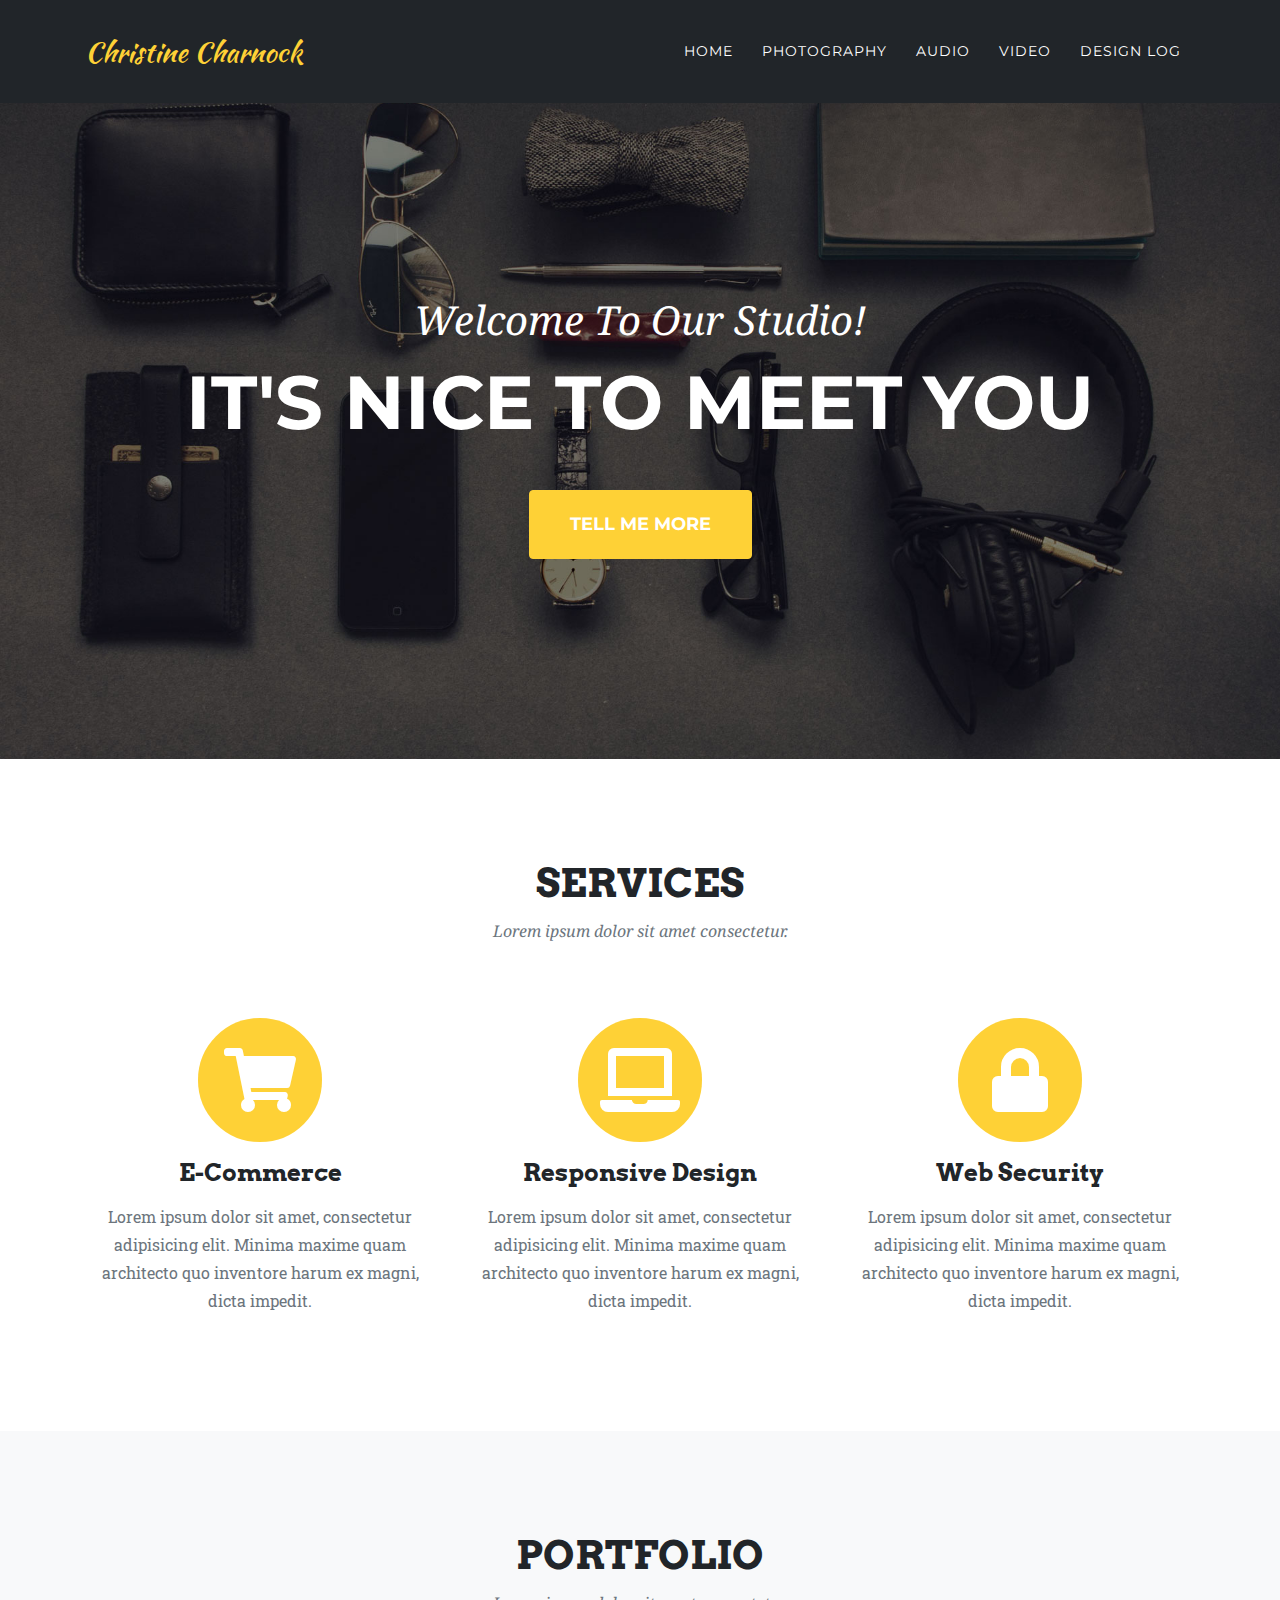
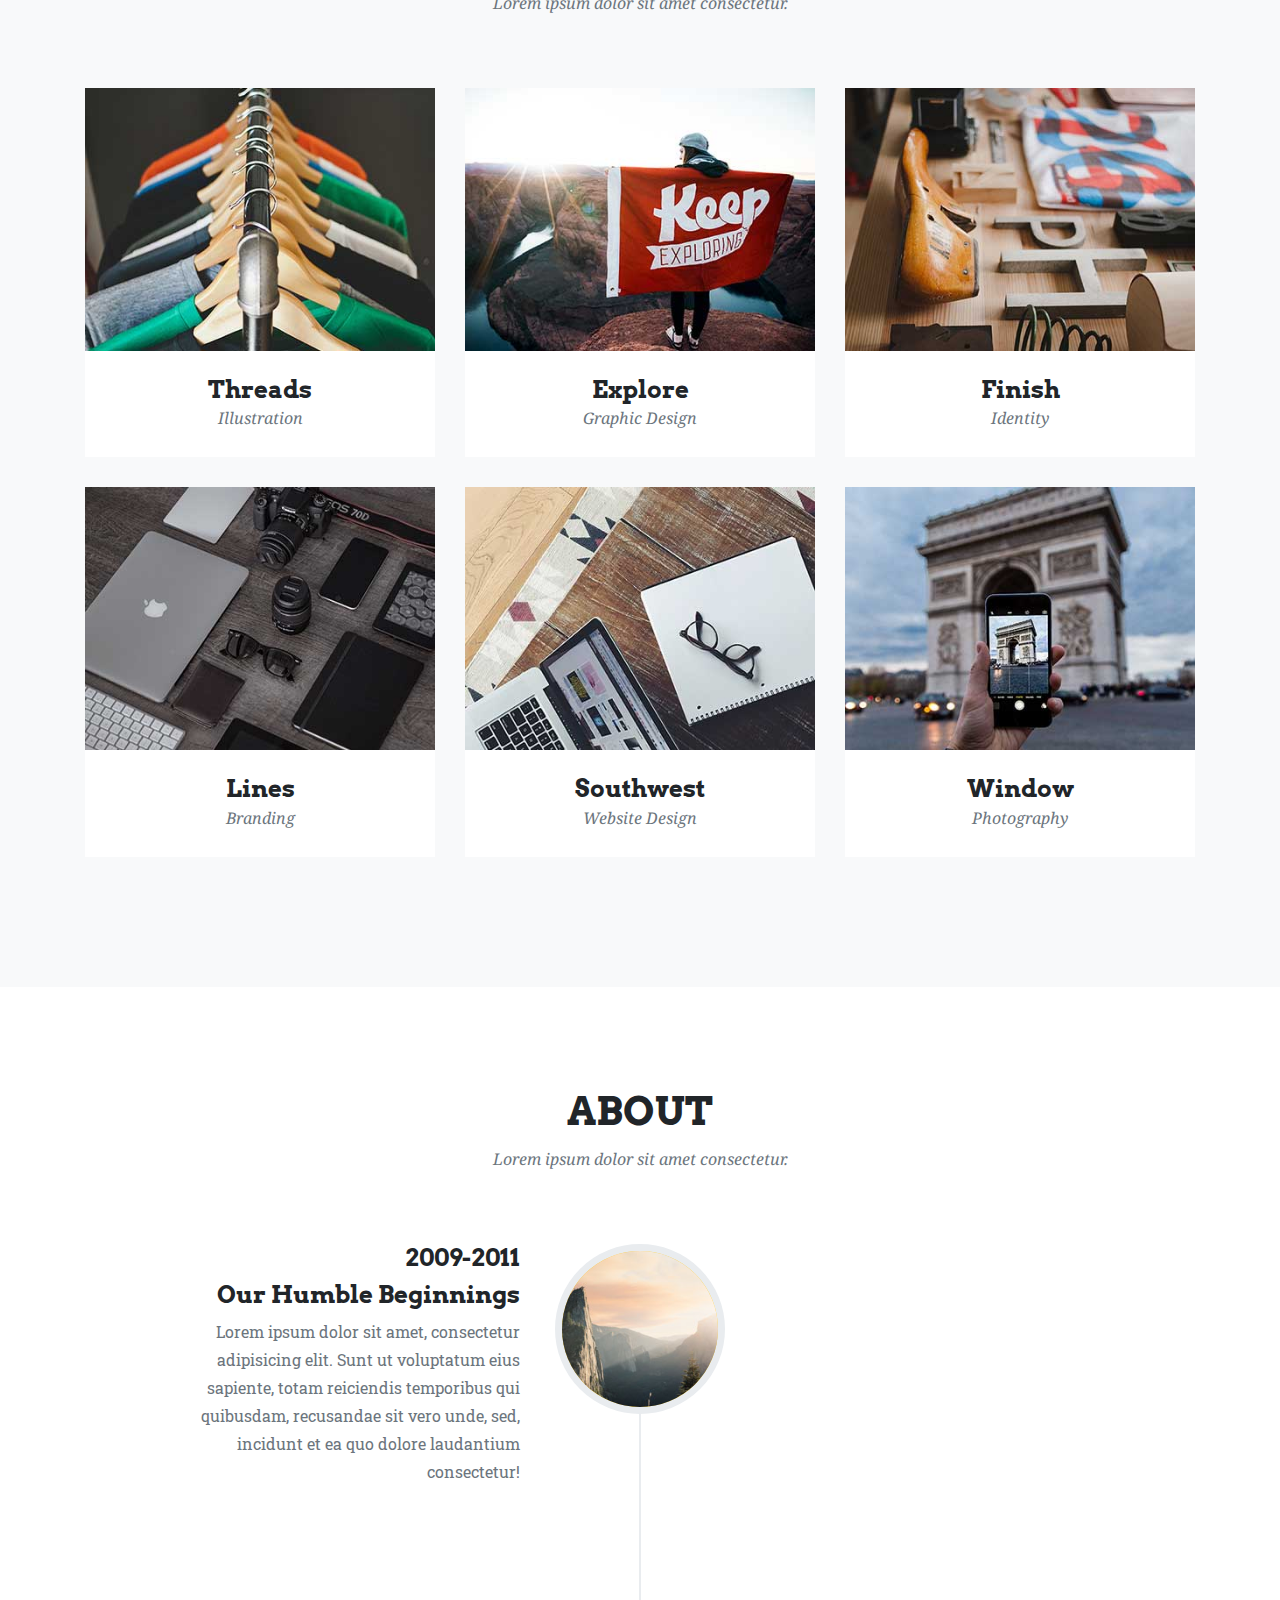
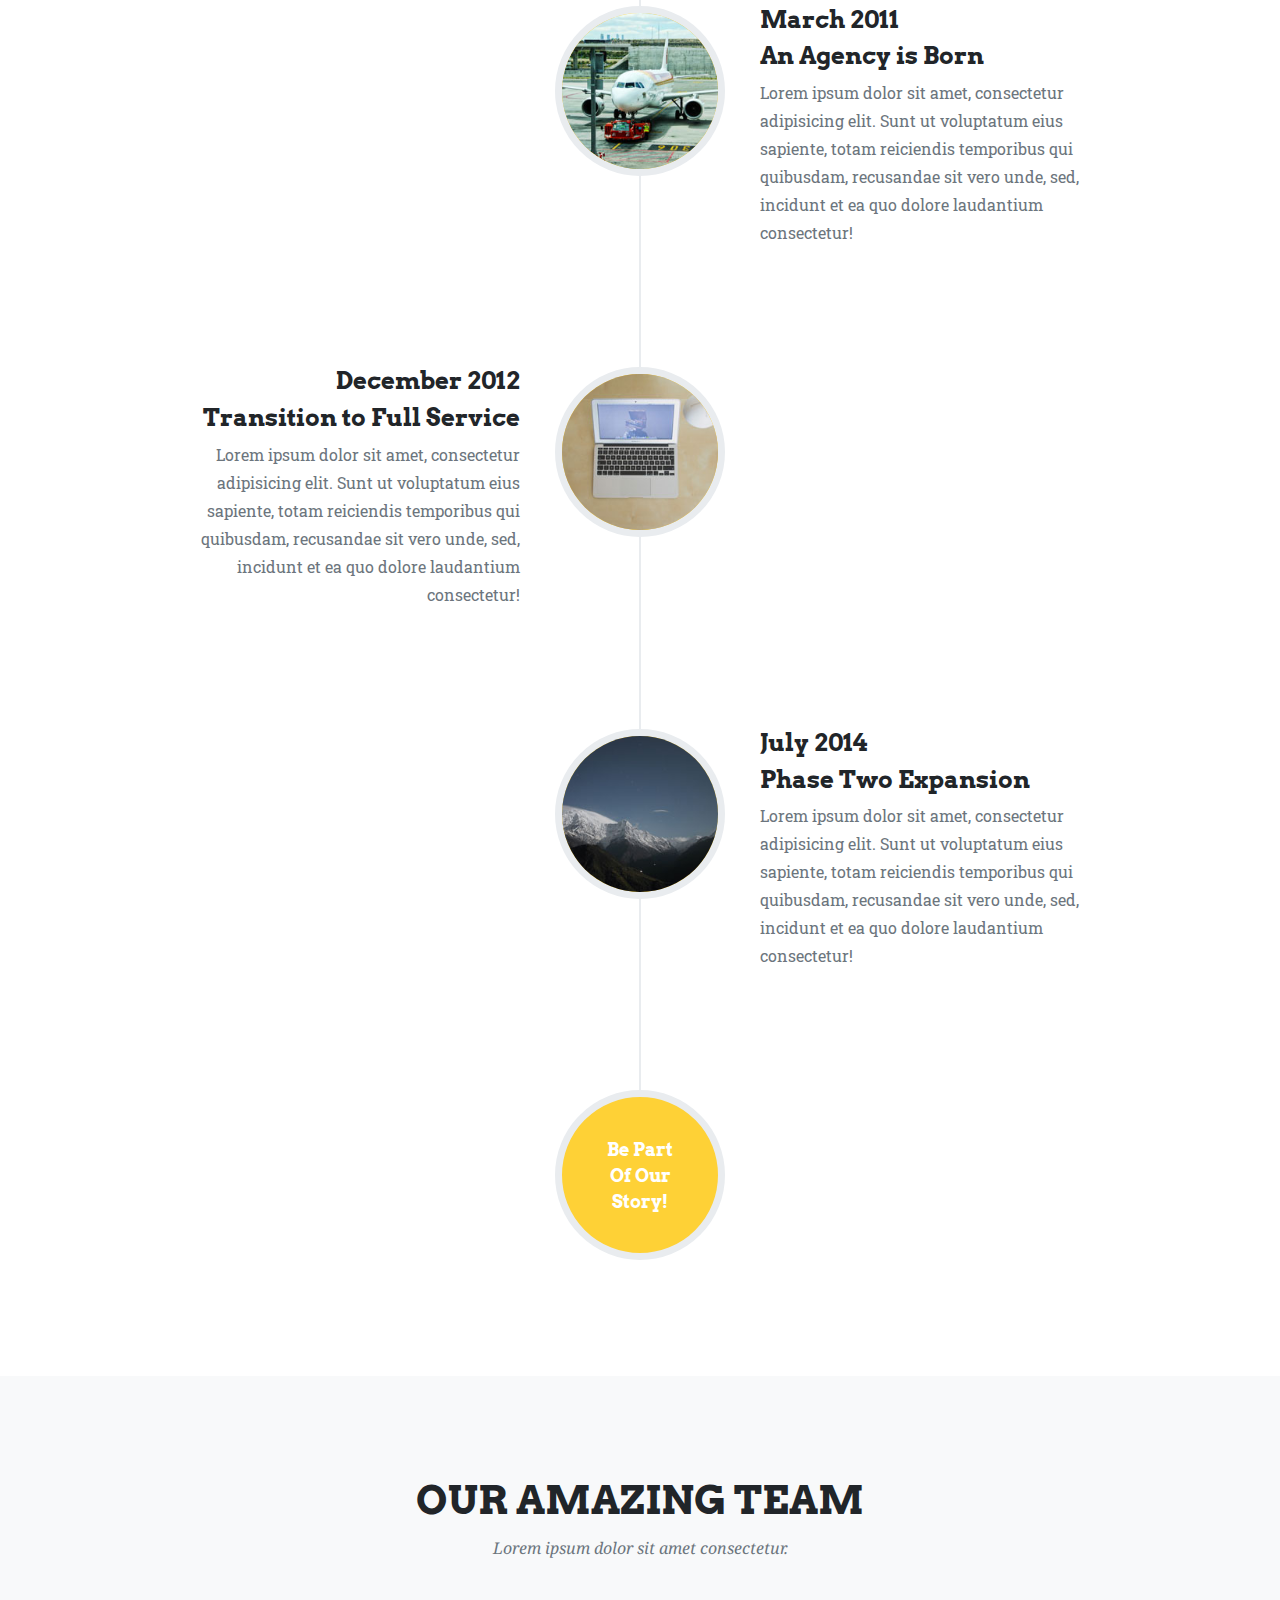
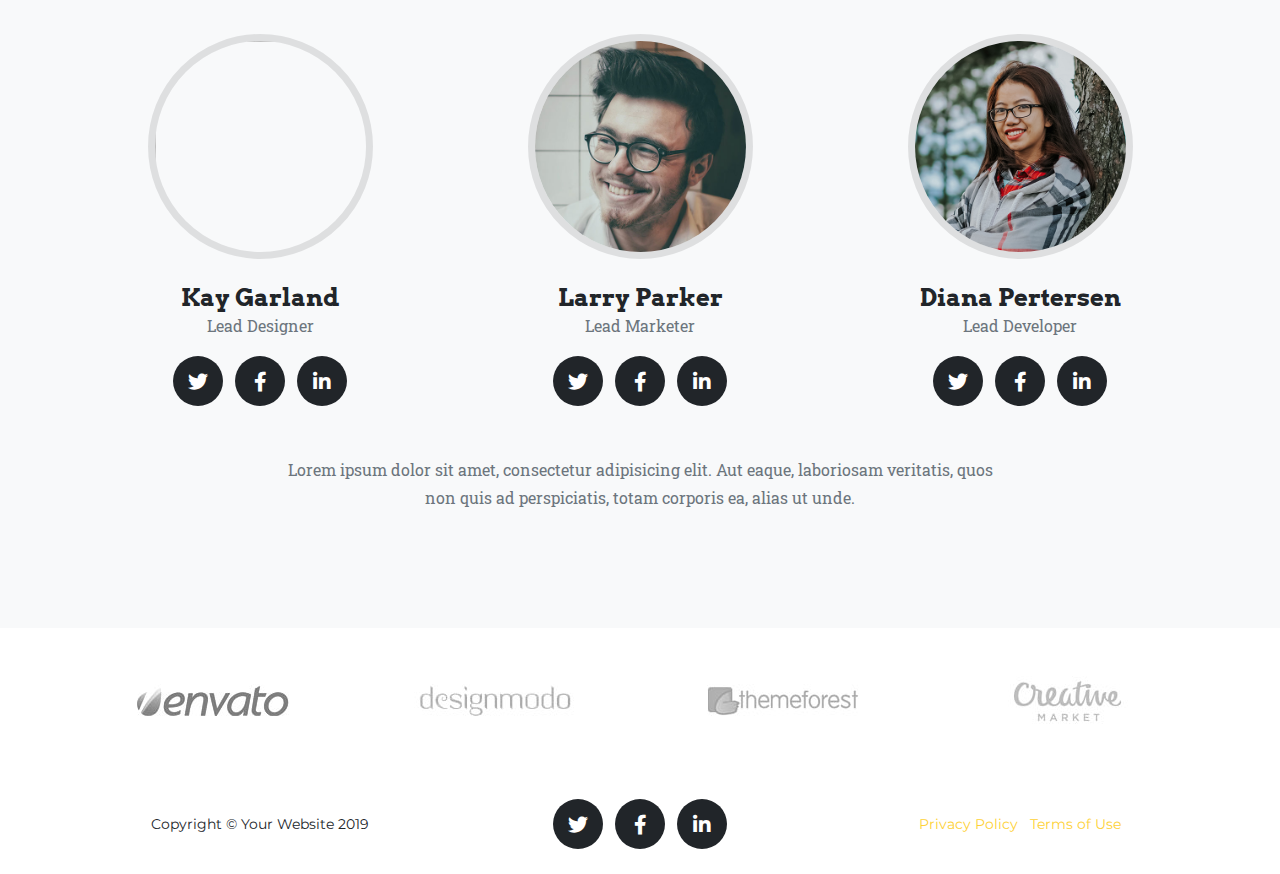
==== index.html @ 529548d7 "Initial commit" ====
<!DOCTYPE html>
<html lang="en">

<head>

  <meta charset="utf-8">
  <meta name="viewport" content="width=device-width, initial-scale=1, shrink-to-fit=no">
  <meta name="description" content="">
  <meta name="author" content="">

  <title>Agency - Start Bootstrap Theme</title>

  <!-- Bootstrap core CSS -->
  <link href="vendor/bootstrap/css/bootstrap.min.css" rel="stylesheet">

  <!-- Custom fonts for this template -->
  <link href="vendor/fontawesome-free/css/all.min.css" rel="stylesheet" type="text/css">

<link href="https://fonts.googleapis.com/css?family=Arvo|Lato&display=swap" rel="stylesheet">

  <link href="https://fonts.googleapis.com/css?family=Montserrat:400,700" rel="stylesheet" type="text/css">
  <link href='https://fonts.googleapis.com/css?family=Kaushan+Script' rel='stylesheet' type='text/css'>
  <link href='https://fonts.googleapis.com/css?family=Droid+Serif:400,700,400italic,700italic' rel='stylesheet' type='text/css'>
  <link href='https://fonts.googleapis.com/css?family=Roboto+Slab:400,100,300,700' rel='stylesheet' type='text/css'>



  <!-- Custom styles for this template -->
  <link href="css/agency.css" rel="stylesheet">

</head>

</head>

<body id="page-top">

  <!-- Navigation -->
  <nav class="navbar navbar-expand-lg navbar-dark fixed-top" id="mainNav">
    <div class="container">
      <a class="navbar-brand js-scroll-trigger" href="#page-top">Christine Charnock</a>
      <button class="navbar-toggler navbar-toggler-right" type="button" data-toggle="collapse" data-target="#navbarResponsive" aria-controls="navbarResponsive" aria-expanded="false" aria-label="Toggle navigation">
        Menu
        <i class="fas fa-bars"></i>
      </button>
      <div class="collapse navbar-collapse" id="navbarResponsive">
        <ul class="navbar-nav text-uppercase ml-auto">
          <li class="nav-item">
            <a class="nav-link" href="index.html">Home</a>
          </li>
          <li class="nav-item">
            <a class="nav-link" href="photography.html">Photography</a>
          </li>
          <li class="nav-item">
            <a class="nav-link" href="audio.html">Audio</a>
          </li>
          <li class="nav-item">
            <a class="nav-link" href="video.html">Video</a>
          </li>
          <li class="nav-item">
            <a class="nav-link" href="design-log.html">Design Log</a>
          </li>

        </ul>
      </div>
    </div>
  </nav>

  <!-- Header -->
  <header class="masthead">
    <div class="container">
      <div class="intro-text">
        <div class="intro-lead-in">Welcome To Our Studio!</div>
        <div class="intro-heading text-uppercase">It's Nice To Meet You</div>
        <a class="btn btn-primary btn-xl text-uppercase js-scroll-trigger" href="#services">Tell Me More</a>
      </div>
    </div>
  </header>

  <!-- Services -->
  <section class="page-section" id="services">
    <div class="container">
      <div class="row">
        <div class="col-lg-12 text-center">
          <h2 class="section-heading text-uppercase">Services</h2>
          <h3 class="section-subheading text-muted">Lorem ipsum dolor sit amet consectetur.</h3>
        </div>
      </div>
      <div class="row text-center">
        <div class="col-md-4">
          <span class="fa-stack fa-4x">
            <i class="fas fa-circle fa-stack-2x text-primary"></i>
            <i class="fas fa-shopping-cart fa-stack-1x fa-inverse"></i>
          </span>
          <h4 class="service-heading">E-Commerce</h4>
          <p class="text-muted">Lorem ipsum dolor sit amet, consectetur adipisicing elit. Minima maxime quam architecto quo inventore harum ex magni, dicta impedit.</p>
        </div>
        <div class="col-md-4">
          <span class="fa-stack fa-4x">
            <i class="fas fa-circle fa-stack-2x text-primary"></i>
            <i class="fas fa-laptop fa-stack-1x fa-inverse"></i>
          </span>
          <h4 class="service-heading">Responsive Design</h4>
          <p class="text-muted">Lorem ipsum dolor sit amet, consectetur adipisicing elit. Minima maxime quam architecto quo inventore harum ex magni, dicta impedit.</p>
        </div>
        <div class="col-md-4">
          <span class="fa-stack fa-4x">
            <i class="fas fa-circle fa-stack-2x text-primary"></i>
            <i class="fas fa-lock fa-stack-1x fa-inverse"></i>
          </span>
          <h4 class="service-heading">Web Security</h4>
          <p class="text-muted">Lorem ipsum dolor sit amet, consectetur adipisicing elit. Minima maxime quam architecto quo inventore harum ex magni, dicta impedit.</p>
        </div>
      </div>
    </div>
  </section>

  <!-- Portfolio Grid -->
  <section class="bg-light page-section" id="portfolio">
    <div class="container">
      <div class="row">
        <div class="col-lg-12 text-center">
          <h2 class="section-heading text-uppercase">Portfolio</h2>
          <h3 class="section-subheading text-muted">Lorem ipsum dolor sit amet consectetur.</h3>
        </div>
      </div>
      <div class="row">
        <div class="col-md-4 col-sm-6 portfolio-item">
          <a class="portfolio-link" data-toggle="modal" href="#portfolioModal1">
            <div class="portfolio-hover">
              <div class="portfolio-hover-content">
                <i class="fas fa-plus fa-3x"></i>
              </div>
            </div>
            <img class="img-fluid" src="img/portfolio/01-thumbnail.jpg" alt="">
          </a>
          <div class="portfolio-caption">
            <h4>Threads</h4>
            <p class="text-muted">Illustration</p>
          </div>
        </div>
        <div class="col-md-4 col-sm-6 portfolio-item">
          <a class="portfolio-link" data-toggle="modal" href="#portfolioModal2">
            <div class="portfolio-hover">
              <div class="portfolio-hover-content">
                <i class="fas fa-plus fa-3x"></i>
              </div>
            </div>
            <img class="img-fluid" src="img/portfolio/02-thumbnail.jpg" alt="">
          </a>
          <div class="portfolio-caption">
            <h4>Explore</h4>
            <p class="text-muted">Graphic Design</p>
          </div>
        </div>
        <div class="col-md-4 col-sm-6 portfolio-item">
          <a class="portfolio-link" data-toggle="modal" href="#portfolioModal3">
            <div class="portfolio-hover">
              <div class="portfolio-hover-content">
                <i class="fas fa-plus fa-3x"></i>
              </div>
            </div>
            <img class="img-fluid" src="img/portfolio/03-thumbnail.jpg" alt="">
          </a>
          <div class="portfolio-caption">
            <h4>Finish</h4>
            <p class="text-muted">Identity</p>
          </div>
        </div>
        <div class="col-md-4 col-sm-6 portfolio-item">
          <a class="portfolio-link" data-toggle="modal" href="#portfolioModal4">
            <div class="portfolio-hover">
              <div class="portfolio-hover-content">
                <i class="fas fa-plus fa-3x"></i>
              </div>
            </div>
            <img class="img-fluid" src="img/portfolio/04-thumbnail.jpg" alt="">
          </a>
          <div class="portfolio-caption">
            <h4>Lines</h4>
            <p class="text-muted">Branding</p>
          </div>
        </div>
        <div class="col-md-4 col-sm-6 portfolio-item">
          <a class="portfolio-link" data-toggle="modal" href="#portfolioModal5">
            <div class="portfolio-hover">
              <div class="portfolio-hover-content">
                <i class="fas fa-plus fa-3x"></i>
              </div>
            </div>
            <img class="img-fluid" src="img/portfolio/05-thumbnail.jpg" alt="">
          </a>
          <div class="portfolio-caption">
            <h4>Southwest</h4>
            <p class="text-muted">Website Design</p>
          </div>
        </div>
        <div class="col-md-4 col-sm-6 portfolio-item">
          <a class="portfolio-link" data-toggle="modal" href="#portfolioModal6">
            <div class="portfolio-hover">
              <div class="portfolio-hover-content">
                <i class="fas fa-plus fa-3x"></i>
              </div>
            </div>
            <img class="img-fluid" src="img/portfolio/06-thumbnail.jpg" alt="">
          </a>
          <div class="portfolio-caption">
            <h4>Window</h4>
            <p class="text-muted">Photography</p>
          </div>
        </div>
      </div>
    </div>
  </section>

  <!-- About -->
  <section class="page-section" id="about">
    <div class="container">
      <div class="row">
        <div class="col-lg-12 text-center">
          <h2 class="section-heading text-uppercase">About</h2>
          <h3 class="section-subheading text-muted">Lorem ipsum dolor sit amet consectetur.</h3>
        </div>
      </div>
      <div class="row">
        <div class="col-lg-12">
          <ul class="timeline">
            <li>
              <div class="timeline-image">
                <img class="rounded-circle img-fluid" src="img/about/1.jpg" alt="">
              </div>
              <div class="timeline-panel">
                <div class="timeline-heading">
                  <h4>2009-2011</h4>
                  <h4 class="subheading">Our Humble Beginnings</h4>
                </div>
                <div class="timeline-body">
                  <p class="text-muted">Lorem ipsum dolor sit amet, consectetur adipisicing elit. Sunt ut voluptatum eius sapiente, totam reiciendis temporibus qui quibusdam, recusandae sit vero unde, sed, incidunt et ea quo dolore laudantium consectetur!</p>
                </div>
              </div>
            </li>
            <li class="timeline-inverted">
              <div class="timeline-image">
                <img class="rounded-circle img-fluid" src="img/about/2.jpg" alt="">
              </div>
              <div class="timeline-panel">
                <div class="timeline-heading">
                  <h4>March 2011</h4>
                  <h4 class="subheading">An Agency is Born</h4>
                </div>
                <div class="timeline-body">
                  <p class="text-muted">Lorem ipsum dolor sit amet, consectetur adipisicing elit. Sunt ut voluptatum eius sapiente, totam reiciendis temporibus qui quibusdam, recusandae sit vero unde, sed, incidunt et ea quo dolore laudantium consectetur!</p>
                </div>
              </div>
            </li>
            <li>
              <div class="timeline-image">
                <img class="rounded-circle img-fluid" src="img/about/3.jpg" alt="">
              </div>
              <div class="timeline-panel">
                <div class="timeline-heading">
                  <h4>December 2012</h4>
                  <h4 class="subheading">Transition to Full Service</h4>
                </div>
                <div class="timeline-body">
                  <p class="text-muted">Lorem ipsum dolor sit amet, consectetur adipisicing elit. Sunt ut voluptatum eius sapiente, totam reiciendis temporibus qui quibusdam, recusandae sit vero unde, sed, incidunt et ea quo dolore laudantium consectetur!</p>
                </div>
              </div>
            </li>
            <li class="timeline-inverted">
              <div class="timeline-image">
                <img class="rounded-circle img-fluid" src="img/about/4.jpg" alt="">
              </div>
              <div class="timeline-panel">
                <div class="timeline-heading">
                  <h4>July 2014</h4>
                  <h4 class="subheading">Phase Two Expansion</h4>
                </div>
                <div class="timeline-body">
                  <p class="text-muted">Lorem ipsum dolor sit amet, consectetur adipisicing elit. Sunt ut voluptatum eius sapiente, totam reiciendis temporibus qui quibusdam, recusandae sit vero unde, sed, incidunt et ea quo dolore laudantium consectetur!</p>
                </div>
              </div>
            </li>
            <li class="timeline-inverted">
              <div class="timeline-image">
                <h4>Be Part
                  <br>Of Our
                  <br>Story!</h4>
              </div>
            </li>
          </ul>
        </div>
      </div>
    </div>
  </section>

  <!-- Team -->
  <section class="bg-light page-section" id="team">
    <div class="container">
      <div class="row">
        <div class="col-lg-12 text-center">
          <h2 class="section-heading text-uppercase">Our Amazing Team</h2>
          <h3 class="section-subheading text-muted">Lorem ipsum dolor sit amet consectetur.</h3>
        </div>
      </div>
      <div class="row">
        <div class="col-sm-4">
          <div class="team-member">
            <img class="mx-auto rounded-circle" src="https://source.unsplash.com/xHSfeFZ7ZC8/500x500" alt="">
            <h4>Kay Garland</h4>
            <p class="text-muted">Lead Designer</p>
            <ul class="list-inline social-buttons">
              <li class="list-inline-item">
                <a href="#">
                  <i class="fab fa-twitter"></i>
                </a>
              </li>
              <li class="list-inline-item">
                <a href="#">
                  <i class="fab fa-facebook-f"></i>
                </a>
              </li>
              <li class="list-inline-item">
                <a href="#">
                  <i class="fab fa-linkedin-in"></i>
                </a>
              </li>
            </ul>
          </div>
        </div>
        <div class="col-sm-4">
          <div class="team-member">
            <img class="mx-auto rounded-circle" src="img/team/2.jpg" alt="">
            <h4>Larry Parker</h4>
            <p class="text-muted">Lead Marketer</p>
            <ul class="list-inline social-buttons">
              <li class="list-inline-item">
                <a href="#">
                  <i class="fab fa-twitter"></i>
                </a>
              </li>
              <li class="list-inline-item">
                <a href="#">
                  <i class="fab fa-facebook-f"></i>
                </a>
              </li>
              <li class="list-inline-item">
                <a href="#">
                  <i class="fab fa-linkedin-in"></i>
                </a>
              </li>
            </ul>
          </div>
        </div>
        <div class="col-sm-4">
          <div class="team-member">
            <img class="mx-auto rounded-circle" src="img/team/3.jpg" alt="">
            <h4>Diana Pertersen</h4>
            <p class="text-muted">Lead Developer</p>
            <ul class="list-inline social-buttons">
              <li class="list-inline-item">
                <a href="#">
                  <i class="fab fa-twitter"></i>
                </a>
              </li>
              <li class="list-inline-item">
                <a href="#">
                  <i class="fab fa-facebook-f"></i>
                </a>
              </li>
              <li class="list-inline-item">
                <a href="#">
                  <i class="fab fa-linkedin-in"></i>
                </a>
              </li>
            </ul>
          </div>
        </div>
      </div>
      <div class="row">
        <div class="col-lg-8 mx-auto text-center">
          <p class="large text-muted">Lorem ipsum dolor sit amet, consectetur adipisicing elit. Aut eaque, laboriosam veritatis, quos non quis ad perspiciatis, totam corporis ea, alias ut unde.</p>
        </div>
      </div>
    </div>
  </section>

  <!-- Clients -->
  <section class="py-5">
    <div class="container">
      <div class="row">
        <div class="col-md-3 col-sm-6">
          <a href="#">
            <img class="img-fluid d-block mx-auto" src="img/logos/envato.jpg" alt="">
          </a>
        </div>
        <div class="col-md-3 col-sm-6">
          <a href="#">
            <img class="img-fluid d-block mx-auto" src="img/logos/designmodo.jpg" alt="">
          </a>
        </div>
        <div class="col-md-3 col-sm-6">
          <a href="#">
            <img class="img-fluid d-block mx-auto" src="img/logos/themeforest.jpg" alt="">
          </a>
        </div>
        <div class="col-md-3 col-sm-6">
          <a href="#">
            <img class="img-fluid d-block mx-auto" src="img/logos/creative-market.jpg" alt="">
          </a>
        </div>
      </div>
    </div>
  </section>


  <!-- Footer -->
  <footer class="footer">
    <div class="container">
      <div class="row align-items-center">
        <div class="col-md-4">
          <span class="copyright">Copyright &copy; Your Website 2019</span>
        </div>
        <div class="col-md-4">
          <ul class="list-inline social-buttons">
            <li class="list-inline-item">
              <a href="#">
                <i class="fab fa-twitter"></i>
              </a>
            </li>
            <li class="list-inline-item">
              <a href="#">
                <i class="fab fa-facebook-f"></i>
              </a>
            </li>
            <li class="list-inline-item">
              <a href="#">
                <i class="fab fa-linkedin-in"></i>
              </a>
            </li>
          </ul>
        </div>
        <div class="col-md-4">
          <ul class="list-inline quicklinks">
            <li class="list-inline-item">
              <a href="#">Privacy Policy</a>
            </li>
            <li class="list-inline-item">
              <a href="#">Terms of Use</a>
            </li>
          </ul>
        </div>
      </div>
    </div>
  </footer>

  <!-- Portfolio Modals -->

  <!-- Modal 1 -->
  <div class="portfolio-modal modal fade" id="portfolioModal1" tabindex="-1" role="dialog" aria-hidden="true">
    <div class="modal-dialog">
      <div class="modal-content">
        <div class="close-modal" data-dismiss="modal">
          <div class="lr">
            <div class="rl"></div>
          </div>
        </div>
        <div class="container">
          <div class="row">
            <div class="col-lg-8 mx-auto">
              <div class="modal-body">
                <!-- Project Details Go Here -->
                <h2 class="text-uppercase">Project Name</h2>
                <p class="item-intro text-muted">Lorem ipsum dolor sit amet consectetur.</p>
                <img class="img-fluid d-block mx-auto" src="img/portfolio/01-full.jpg" alt="">
                <p>Use this area to describe your project. Lorem ipsum dolor sit amet, consectetur adipisicing elit. Est blanditiis dolorem culpa incidunt minus dignissimos deserunt repellat aperiam quasi sunt officia expedita beatae cupiditate, maiores repudiandae, nostrum, reiciendis facere nemo!</p>
                <ul class="list-inline">
                  <li>Date: January 2017</li>
                  <li>Client: Threads</li>
                  <li>Category: Illustration</li>
                </ul>
                <button class="btn btn-primary" data-dismiss="modal" type="button">
                  <i class="fas fa-times"></i>
                  Close Project</button>
              </div>
            </div>
          </div>
        </div>
      </div>
    </div>
  </div>

  <!-- Modal 2 -->
  <div class="portfolio-modal modal fade" id="portfolioModal2" tabindex="-1" role="dialog" aria-hidden="true">
    <div class="modal-dialog">
      <div class="modal-content">
        <div class="close-modal" data-dismiss="modal">
          <div class="lr">
            <div class="rl"></div>
          </div>
        </div>
        <div class="container">
          <div class="row">
            <div class="col-lg-8 mx-auto">
              <div class="modal-body">
                <!-- Project Details Go Here -->
                <h2 class="text-uppercase">Project Name</h2>
                <p class="item-intro text-muted">Lorem ipsum dolor sit amet consectetur.</p>
                <img class="img-fluid d-block mx-auto" src="img/portfolio/02-full.jpg" alt="">
                <p>Use this area to describe your project. Lorem ipsum dolor sit amet, consectetur adipisicing elit. Est blanditiis dolorem culpa incidunt minus dignissimos deserunt repellat aperiam quasi sunt officia expedita beatae cupiditate, maiores repudiandae, nostrum, reiciendis facere nemo!</p>
                <ul class="list-inline">
                  <li>Date: January 2017</li>
                  <li>Client: Explore</li>
                  <li>Category: Graphic Design</li>
                </ul>
                <button class="btn btn-primary" data-dismiss="modal" type="button">
                  <i class="fas fa-times"></i>
                  Close Project</button>
              </div>
            </div>
          </div>
        </div>
      </div>
    </div>
  </div>

  <!-- Modal 3 -->
  <div class="portfolio-modal modal fade" id="portfolioModal3" tabindex="-1" role="dialog" aria-hidden="true">
    <div class="modal-dialog">
      <div class="modal-content">
        <div class="close-modal" data-dismiss="modal">
          <div class="lr">
            <div class="rl"></div>
          </div>
        </div>
        <div class="container">
          <div class="row">
            <div class="col-lg-8 mx-auto">
              <div class="modal-body">
                <!-- Project Details Go Here -->
                <h2 class="text-uppercase">Project Name</h2>
                <p class="item-intro text-muted">Lorem ipsum dolor sit amet consectetur.</p>
                <img class="img-fluid d-block mx-auto" src="img/portfolio/03-full.jpg" alt="">
                <p>Use this area to describe your project. Lorem ipsum dolor sit amet, consectetur adipisicing elit. Est blanditiis dolorem culpa incidunt minus dignissimos deserunt repellat aperiam quasi sunt officia expedita beatae cupiditate, maiores repudiandae, nostrum, reiciendis facere nemo!</p>
                <ul class="list-inline">
                  <li>Date: January 2017</li>
                  <li>Client: Finish</li>
                  <li>Category: Identity</li>
                </ul>
                <button class="btn btn-primary" data-dismiss="modal" type="button">
                  <i class="fas fa-times"></i>
                  Close Project</button>
              </div>
            </div>
          </div>
        </div>
      </div>
    </div>
  </div>

  <!-- Modal 4 -->
  <div class="portfolio-modal modal fade" id="portfolioModal4" tabindex="-1" role="dialog" aria-hidden="true">
    <div class="modal-dialog">
      <div class="modal-content">
        <div class="close-modal" data-dismiss="modal">
          <div class="lr">
            <div class="rl"></div>
          </div>
        </div>
        <div class="container">
          <div class="row">
            <div class="col-lg-8 mx-auto">
              <div class="modal-body">
                <!-- Project Details Go Here -->
                <h2 class="text-uppercase">Project Name</h2>
                <p class="item-intro text-muted">Lorem ipsum dolor sit amet consectetur.</p>
                <img class="img-fluid d-block mx-auto" src="img/portfolio/04-full.jpg" alt="">
                <p>Use this area to describe your project. Lorem ipsum dolor sit amet, consectetur adipisicing elit. Est blanditiis dolorem culpa incidunt minus dignissimos deserunt repellat aperiam quasi sunt officia expedita beatae cupiditate, maiores repudiandae, nostrum, reiciendis facere nemo!</p>
                <ul class="list-inline">
                  <li>Date: January 2017</li>
                  <li>Client: Lines</li>
                  <li>Category: Branding</li>
                </ul>
                <button class="btn btn-primary" data-dismiss="modal" type="button">
                  <i class="fas fa-times"></i>
                  Close Project</button>
              </div>
            </div>
          </div>
        </div>
      </div>
    </div>
  </div>

  <!-- Modal 5 -->
  <div class="portfolio-modal modal fade" id="portfolioModal5" tabindex="-1" role="dialog" aria-hidden="true">
    <div class="modal-dialog">
      <div class="modal-content">
        <div class="close-modal" data-dismiss="modal">
          <div class="lr">
            <div class="rl"></div>
          </div>
        </div>
        <div class="container">
          <div class="row">
            <div class="col-lg-8 mx-auto">
              <div class="modal-body">
                <!-- Project Details Go Here -->
                <h2 class="text-uppercase">Project Name</h2>
                <p class="item-intro text-muted">Lorem ipsum dolor sit amet consectetur.</p>
                <img class="img-fluid d-block mx-auto" src="img/portfolio/05-full.jpg" alt="">
                <p>Use this area to describe your project. Lorem ipsum dolor sit amet, consectetur adipisicing elit. Est blanditiis dolorem culpa incidunt minus dignissimos deserunt repellat aperiam quasi sunt officia expedita beatae cupiditate, maiores repudiandae, nostrum, reiciendis facere nemo!</p>
                <ul class="list-inline">
                  <li>Date: January 2017</li>
                  <li>Client: Southwest</li>
                  <li>Category: Website Design</li>
                </ul>
                <button class="btn btn-primary" data-dismiss="modal" type="button">
                  <i class="fas fa-times"></i>
                  Close Project</button>
              </div>
            </div>
          </div>
        </div>
      </div>
    </div>
  </div>

  <!-- Modal 6 -->
  <div class="portfolio-modal modal fade" id="portfolioModal6" tabindex="-1" role="dialog" aria-hidden="true">
    <div class="modal-dialog">
      <div class="modal-content">
        <div class="close-modal" data-dismiss="modal">
          <div class="lr">
            <div class="rl"></div>
          </div>
        </div>
        <div class="container">
          <div class="row">
            <div class="col-lg-8 mx-auto">
              <div class="modal-body">
                <!-- Project Details Go Here -->
                <h2 class="text-uppercase">Project Name</h2>
                <p class="item-intro text-muted">Lorem ipsum dolor sit amet consectetur.</p>
                <img class="img-fluid d-block mx-auto" src="img/portfolio/06-full.jpg" alt="">
                <p>Use this area to describe your project. Lorem ipsum dolor sit amet, consectetur adipisicing elit. Est blanditiis dolorem culpa incidunt minus dignissimos deserunt repellat aperiam quasi sunt officia expedita beatae cupiditate, maiores repudiandae, nostrum, reiciendis facere nemo!</p>
                <ul class="list-inline">
                  <li>Date: January 2017</li>
                  <li>Client: Window</li>
                  <li>Category: Photography</li>
                </ul>
                <button class="btn btn-primary" data-dismiss="modal" type="button">
                  <i class="fas fa-times"></i>
                  Close Project</button>
              </div>
            </div>
          </div>
        </div>
      </div>
    </div>
  </div>

  <!-- Bootstrap core JavaScript -->
  <script src="vendor/jquery/jquery.min.js"></script>
  <script src="vendor/bootstrap/js/bootstrap.bundle.min.js"></script>

  <!-- Plugin JavaScript -->
  <script src="vendor/jquery-easing/jquery.easing.min.js"></script>



  <!-- Custom scripts for this template -->
  <script src="js/agency.min.js"></script>

</body>

</html>
---- css/agency.css ----
/*!
 * Start Bootstrap - Agency v5.2.2 (https://startbootstrap.com/template-overviews/agency)
 * Copyright 2013-2019 Start Bootstrap
 * Licensed under MIT (https://github.com/BlackrockDigital/startbootstrap-agency/blob/master/LICENSE)
 */

body {
  overflow-x: hidden;
  font-family: 'Roboto Slab', -apple-system, BlinkMacSystemFont, 'Segoe UI', Roboto, 'Helvetica Neue', Arial, sans-serif, 'Apple Color Emoji', 'Segoe UI Emoji', 'Segoe UI Symbol', 'Noto Color Emoji';
}

p {
  line-height: 1.75;
}

a {
  color: #fed136;
}

a:hover {
  color: #fec503;
}

.text-primary {
  color: #fed136 !important;
}

h1,
h2,
h3,
h4,
h5,
h6 {
  font-weight: 700;
  font-family: 'Arvo', serif;
}

.page-section {
  padding: 100px 0;
}

.page-section h2.section-heading {
  font-size: 40px;
  margin-top: 0;
  margin-bottom: 15px;
}

.page-section h3.section-subheading {
  font-size: 16px;
  font-weight: 400;
  font-style: italic;
  margin-bottom: 75px;
  text-transform: none;
  font-family: 'Droid Serif', -apple-system, BlinkMacSystemFont, 'Segoe UI', Roboto, 'Helvetica Neue', Arial, sans-serif, 'Apple Color Emoji', 'Segoe UI Emoji', 'Segoe UI Symbol', 'Noto Color Emoji';
}

@media (min-width: 768px) {
  section {
    padding: 150px 0;
  }
}

::-moz-selection {
  background: #fed136;
  text-shadow: none;
}

::selection {
  background: #fed136;
  text-shadow: none;
}

img::-moz-selection {
  background: transparent;
}

img::selection {
  background: transparent;
}

img::-moz-selection {
  background: transparent;
}

.btn {
  font-family: 'Montserrat', -apple-system, BlinkMacSystemFont, 'Segoe UI', Roboto, 'Helvetica Neue', Arial, sans-serif, 'Apple Color Emoji', 'Segoe UI Emoji', 'Segoe UI Symbol', 'Noto Color Emoji';
  font-weight: 700;
}

.btn-xl {
  font-size: 18px;
  padding: 20px 40px;
}

.btn-primary {
  background-color: #fed136;
  border-color: #fed136;
}

.btn-primary:active, .btn-primary:focus, .btn-primary:hover {
  background-color: #fec810 !important;
  border-color: #fec810 !important;
  color: white;
}

.btn-primary:active, .btn-primary:focus {
  box-shadow: 0 0 0 0.2rem rgba(254, 209, 55, 0.5) !important;
}

#mainNav {
  background-color: #212529;
}

#mainNav .navbar-toggler {
  font-size: 12px;
  right: 0;
  padding: 13px;
  text-transform: uppercase;
  color: white;
  border: 0;
  background-color: #fed136;
  font-family: 'Montserrat', -apple-system, BlinkMacSystemFont, 'Segoe UI', Roboto, 'Helvetica Neue', Arial, sans-serif, 'Apple Color Emoji', 'Segoe UI Emoji', 'Segoe UI Symbol', 'Noto Color Emoji';
}

#mainNav .navbar-brand {
  color: #fed136;
  font-family: 'Kaushan Script', -apple-system, BlinkMacSystemFont, 'Segoe UI', Roboto, 'Helvetica Neue', Arial, sans-serif, 'Apple Color Emoji', 'Segoe UI Emoji', 'Segoe UI Symbol', 'Noto Color Emoji';
}

#mainNav .navbar-brand.active, #mainNav .navbar-brand:active, #mainNav .navbar-brand:focus, #mainNav .navbar-brand:hover {
  color: #fec503;
}

#mainNav .navbar-nav .nav-item .nav-link {
  font-size: 90%;
  font-weight: 400;
  padding: 0.75em 0;
  letter-spacing: 1px;
  color: white;
  font-family: 'Montserrat', -apple-system, BlinkMacSystemFont, 'Segoe UI', Roboto, 'Helvetica Neue', Arial, sans-serif, 'Apple Color Emoji', 'Segoe UI Emoji', 'Segoe UI Symbol', 'Noto Color Emoji';
}

#mainNav .navbar-nav .nav-item .nav-link.active, #mainNav .navbar-nav .nav-item .nav-link:hover {
  color: #fed136;
}

@media (min-width: 992px) {
  #mainNav {
    padding-top: 25px;
    padding-bottom: 25px;
    transition: padding-top 0.3s, padding-bottom 0.3s;
    border: none;
    background-color: #212529;
  }
  #mainNav .navbar-brand {
    font-size: 1.75em;
    transition: all 0.3s;
  }
  #mainNav .navbar-nav .nav-item .nav-link {
    padding: 1.1em 1em !important;
  }
  #mainNav.navbar-shrink {
    padding-top: 0;
    padding-bottom: 0;
    background-color: #212529;
  }
  #mainNav.navbar-shrink .navbar-brand {
    font-size: 1.25em;
    padding: 12px 0;
  }
}

header.masthead {
  text-align: center;
  color: white;
  background-image: url("../img/header-bg.jpg");
  background-repeat: no-repeat;
  background-attachment: scroll;
  background-position: center center;
  background-size: cover;
}

header.masthead .intro-text {
  padding-top: 150px;
  padding-bottom: 100px;
}

header.masthead .intro-text .intro-lead-in {
  font-size: 22px;
  font-style: italic;
  line-height: 22px;
  margin-bottom: 25px;
  font-family: 'Droid Serif', -apple-system, BlinkMacSystemFont, 'Segoe UI', Roboto, 'Helvetica Neue', Arial, sans-serif, 'Apple Color Emoji', 'Segoe UI Emoji', 'Segoe UI Symbol', 'Noto Color Emoji';
}

header.masthead .intro-text .intro-heading {
  font-size: 50px;
  font-weight: 700;
  line-height: 50px;
  margin-bottom: 25px;
  font-family: 'Montserrat', -apple-system, BlinkMacSystemFont, 'Segoe UI', Roboto, 'Helvetica Neue', Arial, sans-serif, 'Apple Color Emoji', 'Segoe UI Emoji', 'Segoe UI Symbol', 'Noto Color Emoji';
}

@media (min-width: 768px) {
  header.masthead .intro-text {
    padding-top: 300px;
    padding-bottom: 200px;
  }
  header.masthead .intro-text .intro-lead-in {
    font-size: 40px;
    font-style: italic;
    line-height: 40px;
    margin-bottom: 25px;
    font-family: 'Droid Serif', -apple-system, BlinkMacSystemFont, 'Segoe UI', Roboto, 'Helvetica Neue', Arial, sans-serif, 'Apple Color Emoji', 'Segoe UI Emoji', 'Segoe UI Symbol', 'Noto Color Emoji';
  }
  header.masthead .intro-text .intro-heading {
    font-size: 75px;
    font-weight: 700;
    line-height: 75px;
    margin-bottom: 50px;
    font-family: 'Montserrat', -apple-system, BlinkMacSystemFont, 'Segoe UI', Roboto, 'Helvetica Neue', Arial, sans-serif, 'Apple Color Emoji', 'Segoe UI Emoji', 'Segoe UI Symbol', 'Noto Color Emoji';
  }
}

.service-heading {
  margin: 15px 0;
  text-transform: none;
}

#portfolio .portfolio-item {
  right: 0;
  margin: 0 0 15px;
}

#portfolio .portfolio-item .portfolio-link {
  position: relative;
  display: block;
  max-width: 400px;
  margin: 0 auto;
  cursor: pointer;
}

#portfolio .portfolio-item .portfolio-link .portfolio-hover {
  position: absolute;
  width: 100%;
  height: 100%;
  transition: all ease 0.5s;
  opacity: 0;
  background: rgba(254, 209, 54, 0.9);
}

#portfolio .portfolio-item .portfolio-link .portfolio-hover:hover {
  opacity: 1;
}

#portfolio .portfolio-item .portfolio-link .portfolio-hover .portfolio-hover-content {
  font-size: 20px;
  position: absolute;
  top: 50%;
  width: 100%;
  height: 20px;
  margin-top: -12px;
  text-align: center;
  color: white;
}

#portfolio .portfolio-item .portfolio-link .portfolio-hover .portfolio-hover-content i {
  margin-top: -12px;
}

#portfolio .portfolio-item .portfolio-link .portfolio-hover .portfolio-hover-content h3,
#portfolio .portfolio-item .portfolio-link .portfolio-hover .portfolio-hover-content h4 {
  margin: 0;
}

#portfolio .portfolio-item .portfolio-caption {
  max-width: 400px;
  margin: 0 auto;
  padding: 25px;
  text-align: center;
  background-color: #fff;
}

#portfolio .portfolio-item .portfolio-caption h4 {
  margin: 0;
  text-transform: none;
}

#portfolio .portfolio-item .portfolio-caption p {
  font-size: 16px;
  font-style: italic;
  margin: 0;
  font-family: 'Droid Serif', -apple-system, BlinkMacSystemFont, 'Segoe UI', Roboto, 'Helvetica Neue', Arial, sans-serif, 'Apple Color Emoji', 'Segoe UI Emoji', 'Segoe UI Symbol', 'Noto Color Emoji';
}

#portfolio * {
  z-index: 2;
}

@media (min-width: 767px) {
  #portfolio .portfolio-item {
    margin: 0 0 30px;
  }
}

.portfolio-modal .modal-dialog {
  margin: 1rem;
  max-width: 100vw;
}

.portfolio-modal .modal-content {
  padding: 100px 0;
  text-align: center;
}

.portfolio-modal .modal-content h2 {
  font-size: 3em;
  margin-bottom: 15px;
}

.portfolio-modal .modal-content p {
  margin-bottom: 30px;
}

.portfolio-modal .modal-content p.item-intro {
  font-size: 16px;
  font-style: italic;
  margin: 20px 0 30px;
  font-family: 'Droid Serif', -apple-system, BlinkMacSystemFont, 'Segoe UI', Roboto, 'Helvetica Neue', Arial, sans-serif, 'Apple Color Emoji', 'Segoe UI Emoji', 'Segoe UI Symbol', 'Noto Color Emoji';
}

.portfolio-modal .modal-content ul.list-inline {
  margin-top: 0;
  margin-bottom: 30px;
}

.portfolio-modal .modal-content img {
  margin-bottom: 30px;
}

.portfolio-modal .modal-content button {
  cursor: pointer;
}

.portfolio-modal .close-modal {
  position: absolute;
  top: 25px;
  right: 25px;
  width: 75px;
  height: 75px;
  cursor: pointer;
  background-color: transparent;
}

.portfolio-modal .close-modal:hover {
  opacity: 0.3;
}

.portfolio-modal .close-modal .lr {
  /* Safari and Chrome */
  z-index: 1051;
  width: 1px;
  height: 75px;
  margin-left: 35px;
  /* IE 9 */
  transform: rotate(45deg);
  background-color: #212529;
}

.portfolio-modal .close-modal .lr .rl {
  /* Safari and Chrome */
  z-index: 1052;
  width: 1px;
  height: 75px;
  /* IE 9 */
  transform: rotate(90deg);
  background-color: #212529;
}

.timeline {
  position: relative;
  padding: 0;
  list-style: none;
}

.timeline:before {
  position: absolute;
  top: 0;
  bottom: 0;
  left: 40px;
  width: 2px;
  margin-left: -1.5px;
  content: '';
  background-color: #e9ecef;
}

.timeline > li {
  position: relative;
  min-height: 50px;
  margin-bottom: 50px;
}

.timeline > li:after, .timeline > li:before {
  display: table;
  content: ' ';
}

.timeline > li:after {
  clear: both;
}

.timeline > li .timeline-panel {
  position: relative;
  float: right;
  width: 100%;
  padding: 0 20px 0 100px;
  text-align: left;
}

.timeline > li .timeline-panel:before {
  right: auto;
  left: -15px;
  border-right-width: 15px;
  border-left-width: 0;
}

.timeline > li .timeline-panel:after {
  right: auto;
  left: -14px;
  border-right-width: 14px;
  border-left-width: 0;
}

.timeline > li .timeline-image {
  position: absolute;
  z-index: 100;
  left: 0;
  width: 80px;
  height: 80px;
  margin-left: 0;
  text-align: center;
  color: white;
  border: 7px solid #e9ecef;
  border-radius: 100%;
  background-color: #fed136;
}

.timeline > li .timeline-image h4 {
  font-size: 10px;
  line-height: 14px;
  margin-top: 12px;
}

.timeline > li.timeline-inverted > .timeline-panel {
  float: right;
  padding: 0 20px 0 100px;
  text-align: left;
}

.timeline > li.timeline-inverted > .timeline-panel:before {
  right: auto;
  left: -15px;
  border-right-width: 15px;
  border-left-width: 0;
}

.timeline > li.timeline-inverted > .timeline-panel:after {
  right: auto;
  left: -14px;
  border-right-width: 14px;
  border-left-width: 0;
}

.timeline > li:last-child {
  margin-bottom: 0;
}

.timeline .timeline-heading h4 {
  margin-top: 0;
  color: inherit;
}

.timeline .timeline-heading h4.subheading {
  text-transform: none;
}

.timeline .timeline-body > ul,
.timeline .timeline-body > p {
  margin-bottom: 0;
}

@media (min-width: 768px) {
  .timeline:before {
    left: 50%;
  }
  .timeline > li {
    min-height: 100px;
    margin-bottom: 100px;
  }
  .timeline > li .timeline-panel {
    float: left;
    width: 41%;
    padding: 0 20px 20px 30px;
    text-align: right;
  }
  .timeline > li .timeline-image {
    left: 50%;
    width: 100px;
    height: 100px;
    margin-left: -50px;
  }
  .timeline > li .timeline-image h4 {
    font-size: 13px;
    line-height: 18px;
    margin-top: 16px;
  }
  .timeline > li.timeline-inverted > .timeline-panel {
    float: right;
    padding: 0 30px 20px 20px;
    text-align: left;
  }
}

@media (min-width: 992px) {
  .timeline > li {
    min-height: 150px;
  }
  .timeline > li .timeline-panel {
    padding: 0 20px 20px;
  }
  .timeline > li .timeline-image {
    width: 150px;
    height: 150px;
    margin-left: -75px;
  }
  .timeline > li .timeline-image h4 {
    font-size: 18px;
    line-height: 26px;
    margin-top: 30px;
  }
  .timeline > li.timeline-inverted > .timeline-panel {
    padding: 0 20px 20px;
  }
}

@media (min-width: 1200px) {
  .timeline > li {
    min-height: 170px;
  }
  .timeline > li .timeline-panel {
    padding: 0 20px 20px 100px;
  }
  .timeline > li .timeline-image {
    width: 170px;
    height: 170px;
    margin-left: -85px;
  }
  .timeline > li .timeline-image h4 {
    margin-top: 40px;
  }
  .timeline > li.timeline-inverted > .timeline-panel {
    padding: 0 100px 20px 20px;
  }
}

.team-member {
  margin-bottom: 50px;
  text-align: center;
}

.team-member img {
  width: 225px;
  height: 225px;
  border: 7px solid rgba(0, 0, 0, 0.1);
}

.team-member h4 {
  margin-top: 25px;
  margin-bottom: 0;
  text-transform: none;
}

.team-member p {
  margin-top: 0;
}

section#contact {
  background-color: #212529;
  background-image: url("../img/map-image.png");
  background-repeat: no-repeat;
  background-position: center;
}

section#contact .section-heading {
  color: #fff;
}

section#contact .form-group {
  margin-bottom: 25px;
}

section#contact .form-group input,
section#contact .form-group textarea {
  padding: 20px;
}

section#contact .form-group input.form-control {
  height: auto;
}

section#contact .form-group textarea.form-control {
  height: 248px;
}

section#contact .form-control:focus {
  border-color: #fed136;
  box-shadow: none;
}

section#contact ::-webkit-input-placeholder {
  font-weight: 700;
  color: #ced4da;
  font-family: 'Montserrat', -apple-system, BlinkMacSystemFont, 'Segoe UI', Roboto, 'Helvetica Neue', Arial, sans-serif, 'Apple Color Emoji', 'Segoe UI Emoji', 'Segoe UI Symbol', 'Noto Color Emoji';
}

section#contact :-moz-placeholder {
  font-weight: 700;
  color: #ced4da;
  font-family: 'Montserrat', -apple-system, BlinkMacSystemFont, 'Segoe UI', Roboto, 'Helvetica Neue', Arial, sans-serif, 'Apple Color Emoji', 'Segoe UI Emoji', 'Segoe UI Symbol', 'Noto Color Emoji';
}

section#contact ::-moz-placeholder {
  font-weight: 700;
  color: #ced4da;
  font-family: 'Montserrat', -apple-system, BlinkMacSystemFont, 'Segoe UI', Roboto, 'Helvetica Neue', Arial, sans-serif, 'Apple Color Emoji', 'Segoe UI Emoji', 'Segoe UI Symbol', 'Noto Color Emoji';
}

section#contact :-ms-input-placeholder {
  font-weight: 700;
  color: #ced4da;
  font-family: 'Montserrat', -apple-system, BlinkMacSystemFont, 'Segoe UI', Roboto, 'Helvetica Neue', Arial, sans-serif, 'Apple Color Emoji', 'Segoe UI Emoji', 'Segoe UI Symbol', 'Noto Color Emoji';
}

.footer {
  padding: 25px 0;
  text-align: center;
}

.footer span.copyright {
  font-size: 90%;
  line-height: 40px;
  text-transform: none;
  font-family: 'Montserrat', -apple-system, BlinkMacSystemFont, 'Segoe UI', Roboto, 'Helvetica Neue', Arial, sans-serif, 'Apple Color Emoji', 'Segoe UI Emoji', 'Segoe UI Symbol', 'Noto Color Emoji';
}

.footer ul.quicklinks {
  font-size: 90%;
  line-height: 40px;
  margin-bottom: 0;
  text-transform: none;
  font-family: 'Montserrat', -apple-system, BlinkMacSystemFont, 'Segoe UI', Roboto, 'Helvetica Neue', Arial, sans-serif, 'Apple Color Emoji', 'Segoe UI Emoji', 'Segoe UI Symbol', 'Noto Color Emoji';
}

ul.social-buttons {
  margin-bottom: 0;
}

ul.social-buttons li a {
  font-size: 20px;
  line-height: 50px;
  display: block;
  width: 50px;
  height: 50px;
  transition: all 0.3s;
  color: white;
  border-radius: 100%;
  outline: none;
  background-color: #212529;
}

ul.social-buttons li a:active, ul.social-buttons li a:focus, ul.social-buttons li a:hover {
  background-color: #fed136;
}
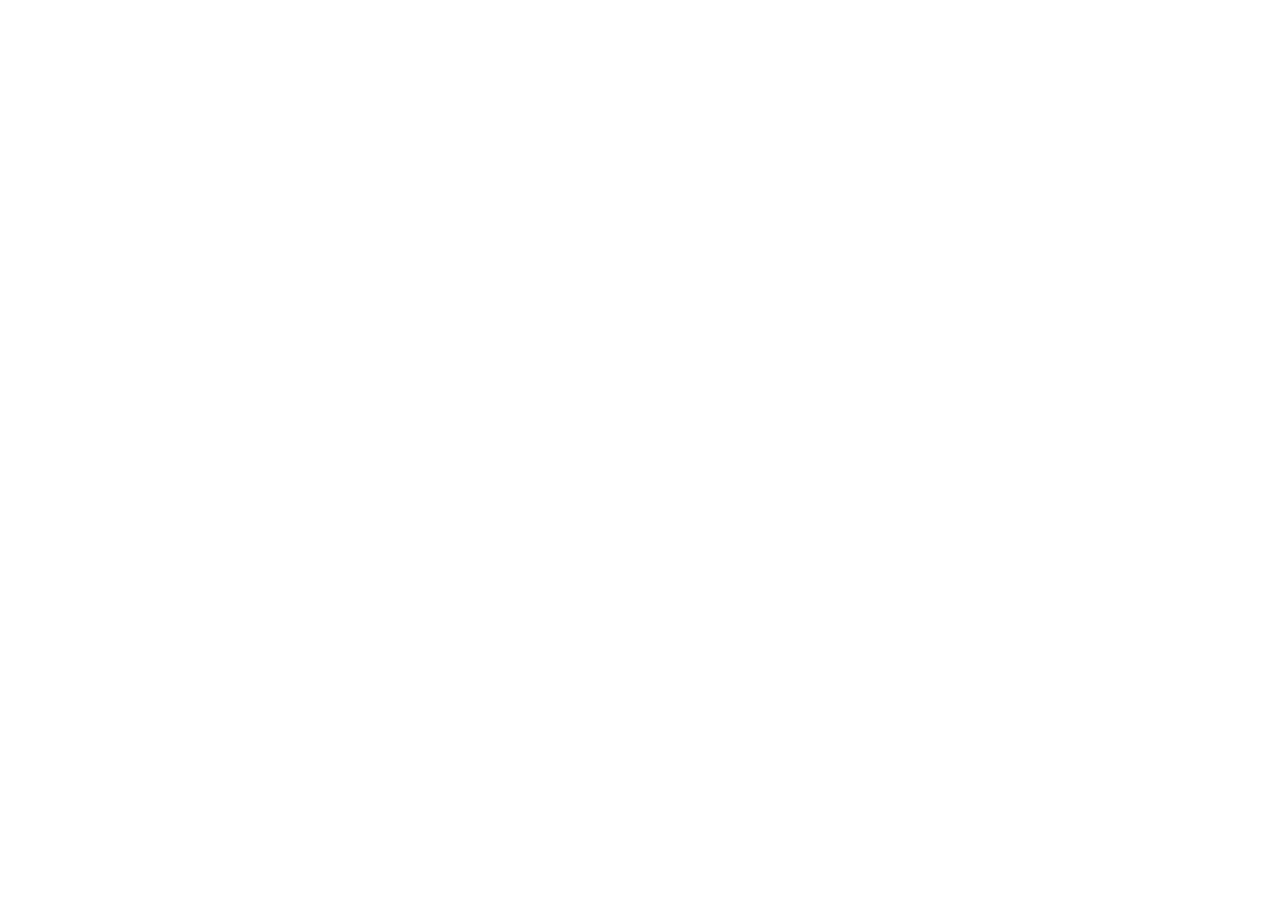
==== commit 3bc448bf: "Updated titles and added a blog page" ====
--- a/index.html
+++ b/index.html
@@ -8,7 +8,7 @@
   <meta name="description" content="">
   <meta name="author" content="">
 
-  <title>Agency - Start Bootstrap Theme</title>
+  <title>Portfolio - Homepage/title>
 
   <!-- Bootstrap core CSS -->
   <link href="vendor/bootstrap/css/bootstrap.min.css" rel="stylesheet">
@@ -30,7 +30,6 @@
 
 </head>
 
-</head>
 
 <body id="page-top">
 
--- a/css/agency.css
+++ b/css/agency.css
@@ -173,7 +173,7 @@
 header.masthead {
   text-align: center;
   color: white;
-  background-image: url("../img/header-bg.jpg");
+  background-image: url("../img/header-image.jpg");
   background-repeat: no-repeat;
   background-attachment: scroll;
   background-position: center center;
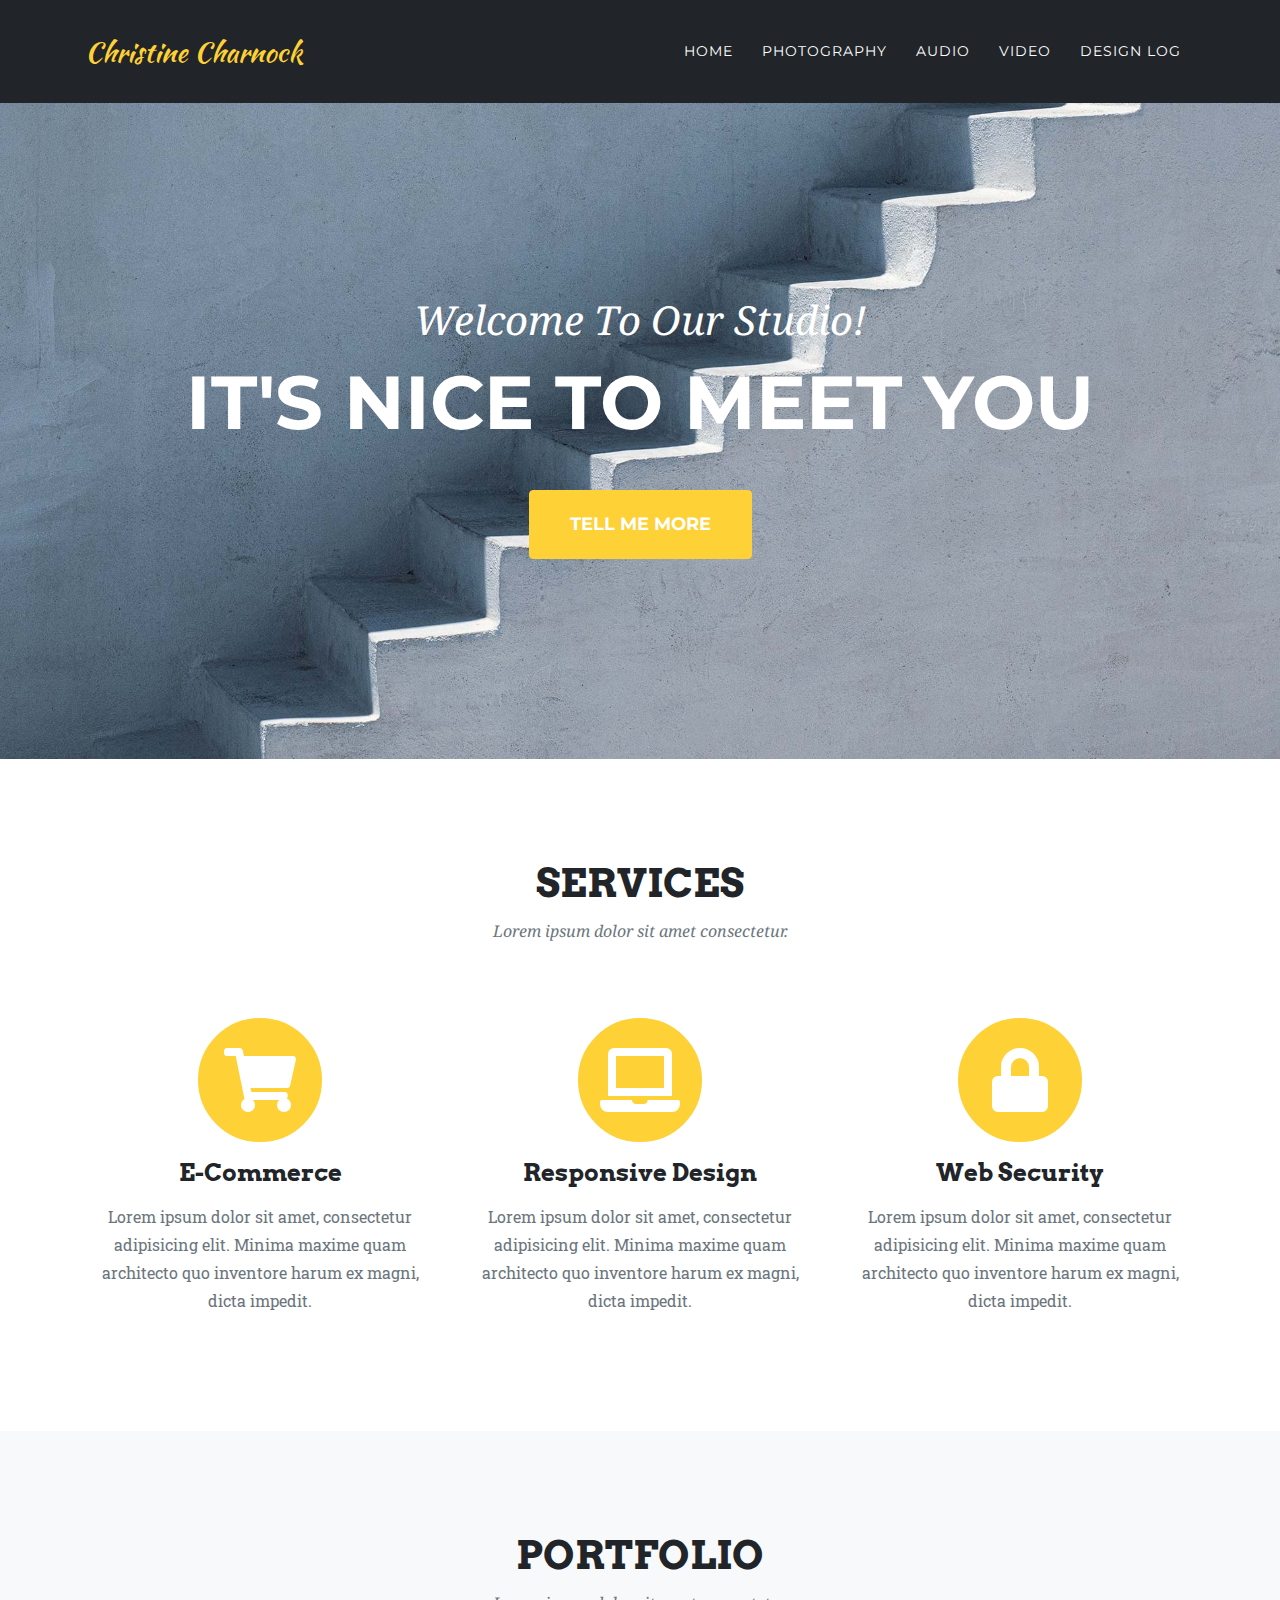
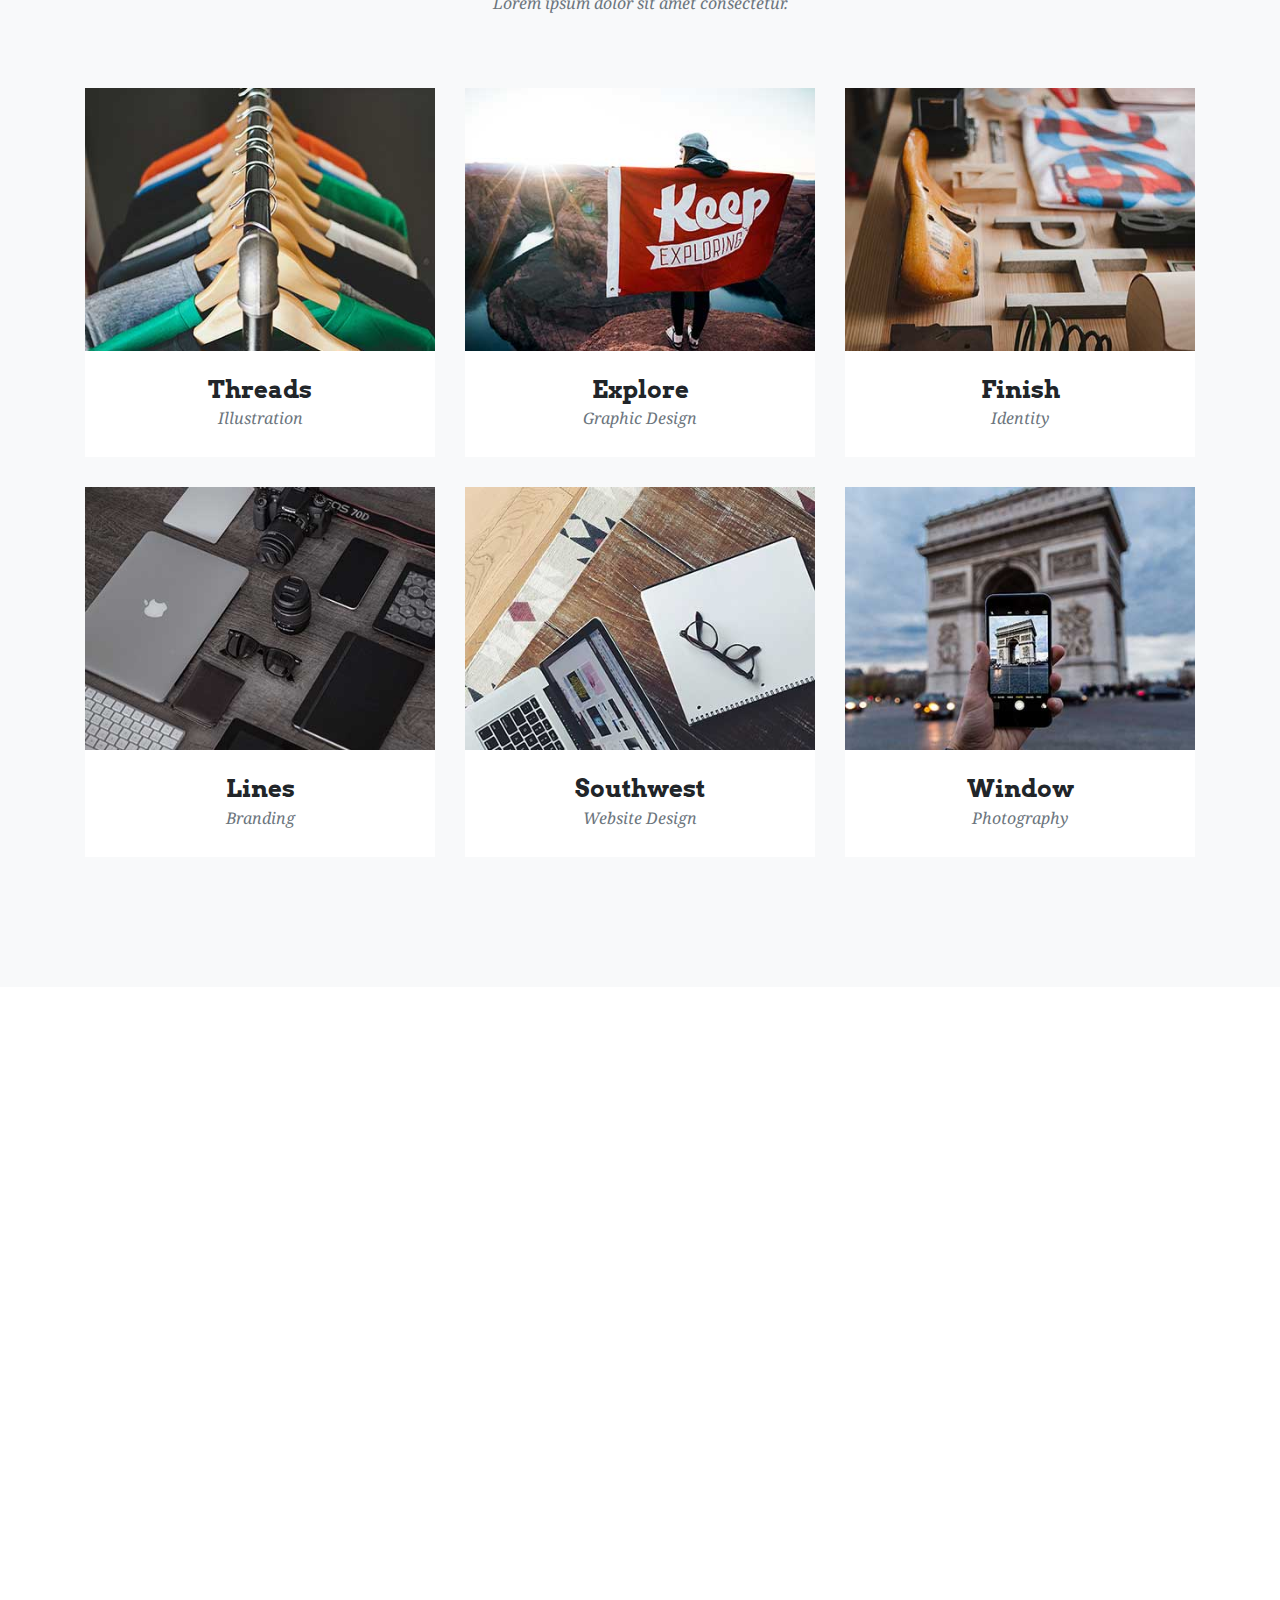
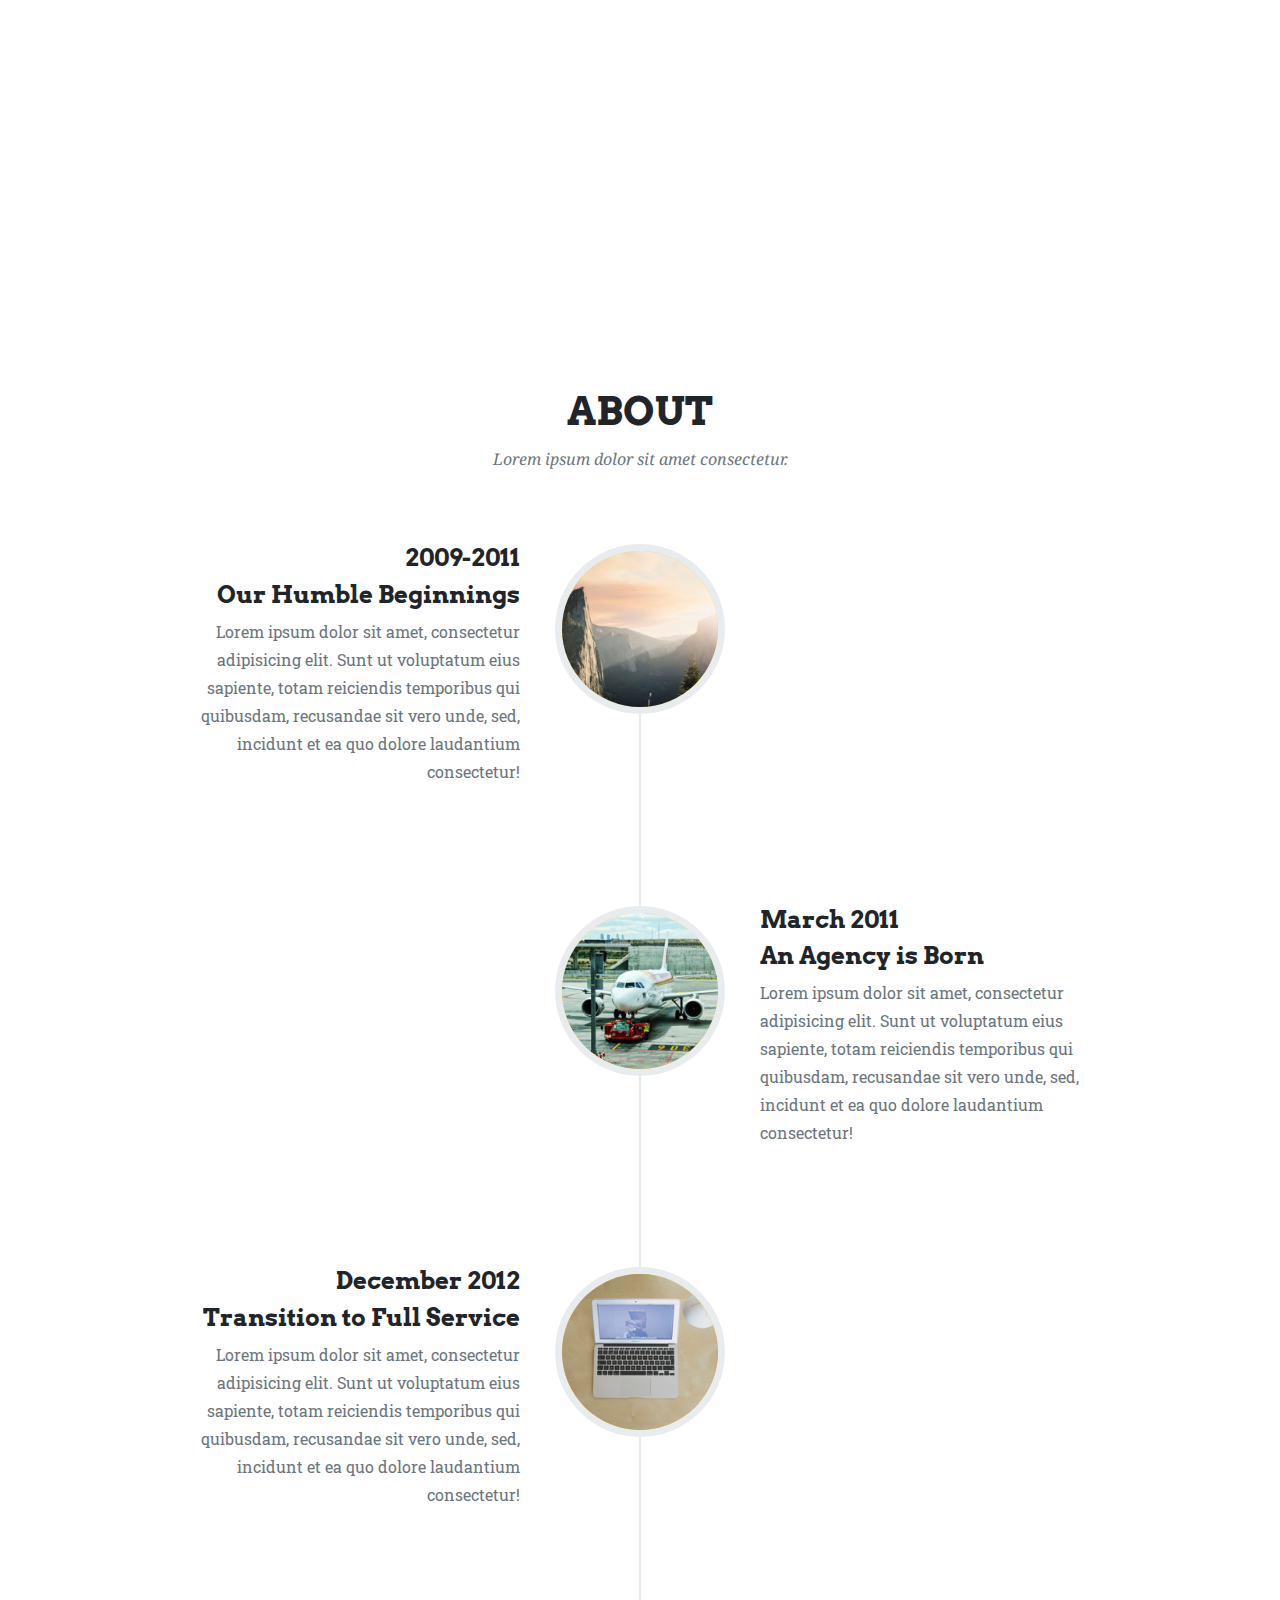
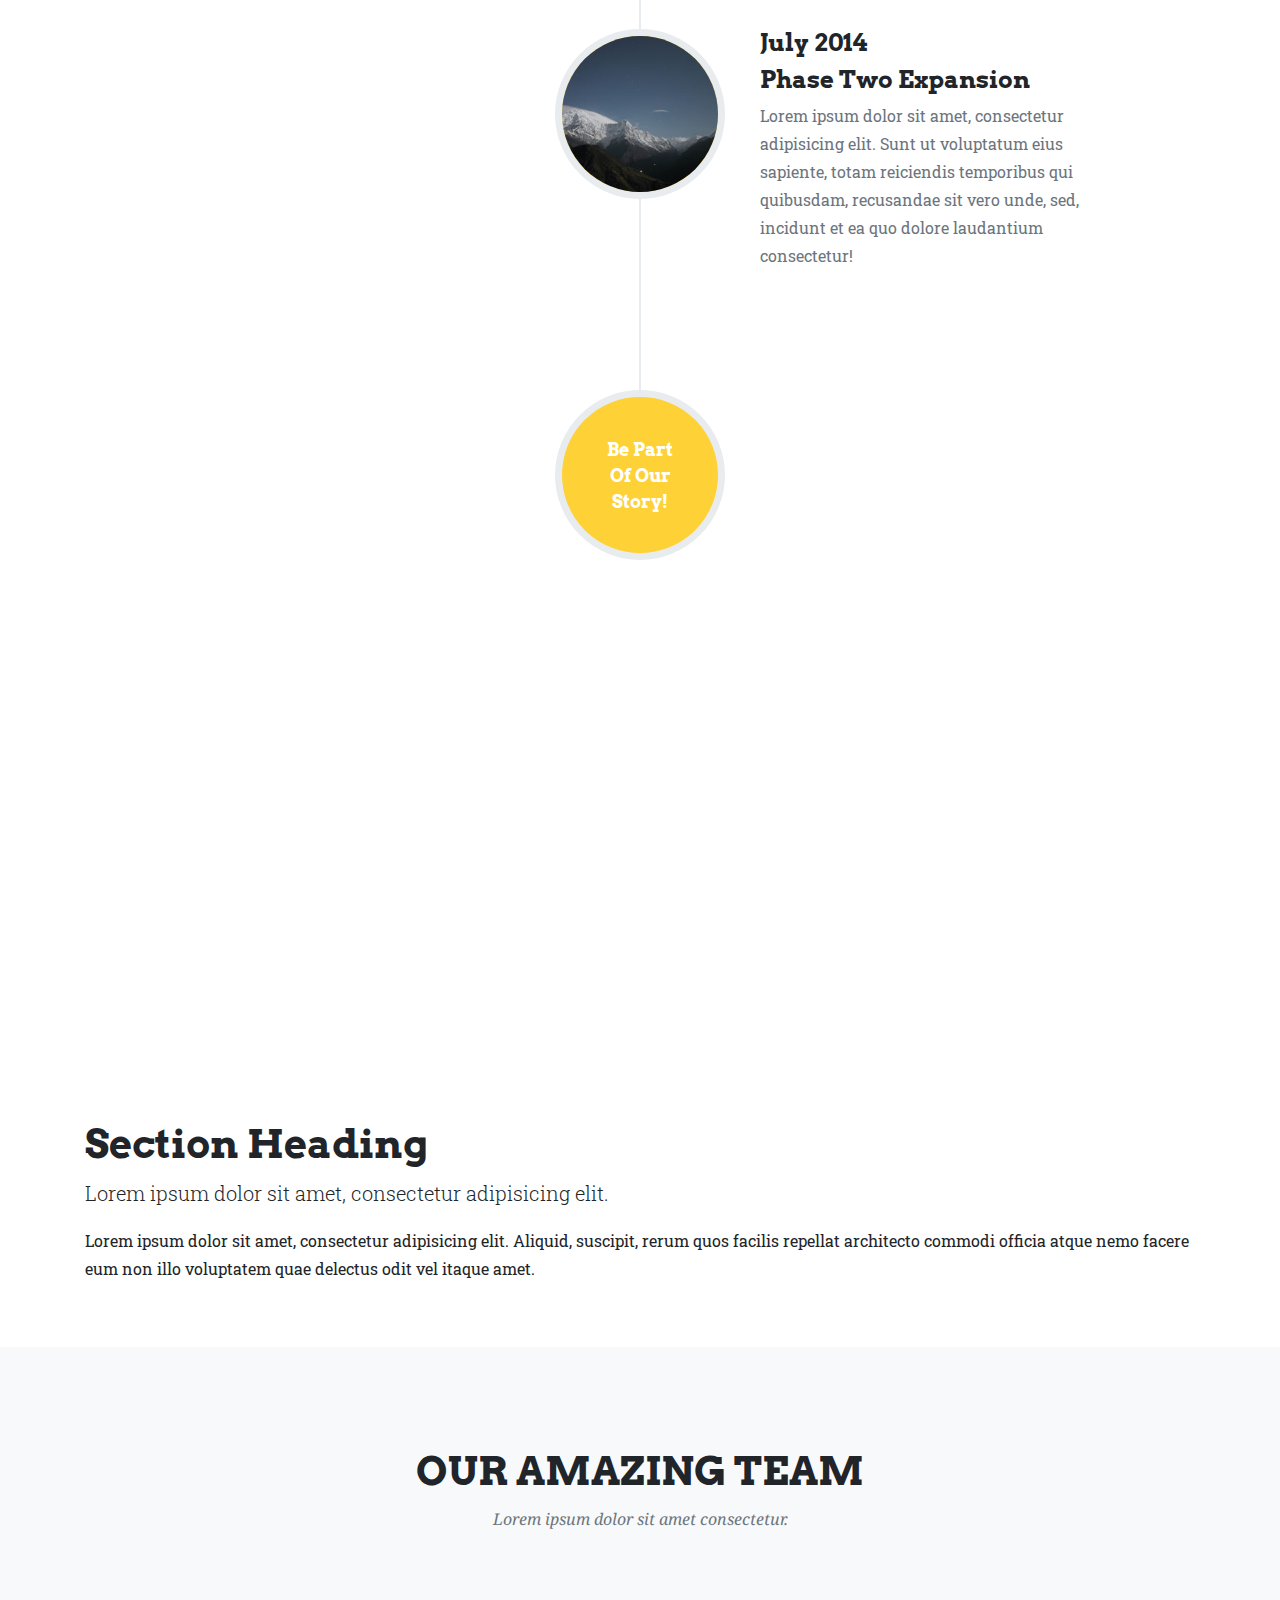
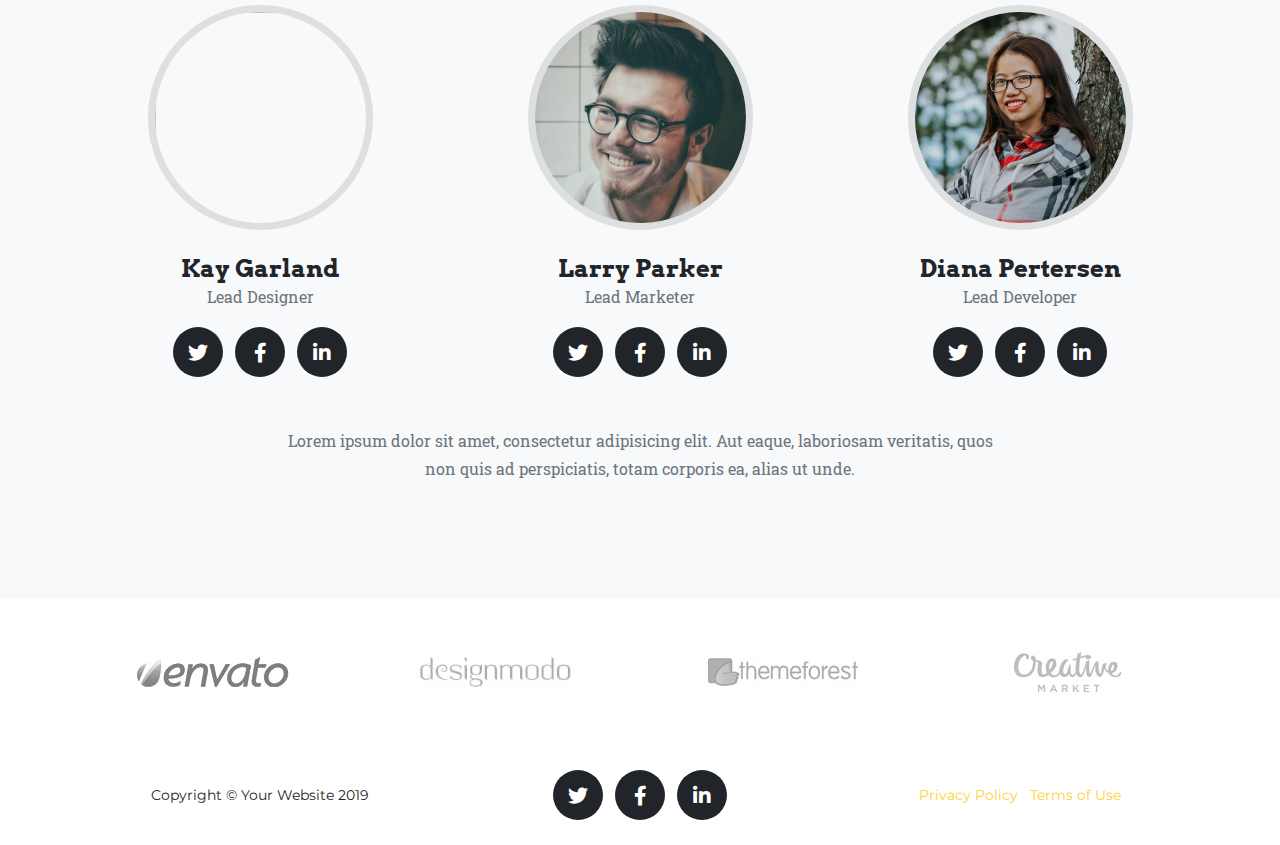
==== commit 66fe2424: "Added code snippets" ====
--- a/index.html
+++ b/index.html
@@ -8,7 +8,7 @@
   <meta name="description" content="">
   <meta name="author" content="">
 
-  <title>Portfolio - Homepage/title>
+  <title>Portfolio - Homepage</title>
 
   <!-- Bootstrap core CSS -->
   <link href="vendor/bootstrap/css/bootstrap.min.css" rel="stylesheet">
@@ -211,6 +211,49 @@
     </div>
   </section>
 
+
+
+    <div id="carouselExampleIndicators" class="carousel slide" data-ride="carousel">
+      <ol class="carousel-indicators">
+        <li data-target="#carouselExampleIndicators" data-slide-to="0" class="active"></li>
+        <li data-target="#carouselExampleIndicators" data-slide-to="1"></li>
+        <li data-target="#carouselExampleIndicators" data-slide-to="2"></li>
+      </ol>
+      <div class="carousel-inner" role="listbox">
+        <!-- Slide One - Set the background image for this slide in the line below -->
+        <div class="carousel-item active" style="background-image: url('https://source.unsplash.com/LAaSoL0LrYs/1920x1080')">
+          <div class="carousel-caption d-none d-md-block">
+            <h2 class="display-4">First Slide</h2>
+            <p class="lead">This is a description for the first slide.</p>
+          </div>
+        </div>
+        <!-- Slide Two - Set the background image for this slide in the line below -->
+        <div class="carousel-item" style="background-image: url('https://source.unsplash.com/bF2vsubyHcQ/1920x1080')">
+          <div class="carousel-caption d-none d-md-block">
+            <h2 class="display-4">Second Slide</h2>
+            <p class="lead">This is a description for the second slide.</p>
+          </div>
+        </div>
+        <!-- Slide Three - Set the background image for this slide in the line below -->
+        <div class="carousel-item" style="background-image: url('https://source.unsplash.com/szFUQoyvrxM/1920x1080')">
+          <div class="carousel-caption d-none d-md-block">
+            <h2 class="display-4">Third Slide</h2>
+            <p class="lead">This is a description for the third slide.</p>
+          </div>
+        </div>
+      </div>
+
+      <a class="carousel-control-prev" href="#carouselExampleIndicators" role="button" data-slide="prev">
+            <span class="carousel-control-prev-icon" aria-hidden="true"></span>
+            <span class="sr-only">Previous</span>
+          </a>
+      <a class="carousel-control-next" href="#carouselExampleIndicators" role="button" data-slide="next">
+            <span class="carousel-control-next-icon" aria-hidden="true"></span>
+            <span class="sr-only">Next</span>
+          </a>
+    </div>
+
+
   <!-- About -->
   <section class="page-section" id="about">
     <div class="container">
@@ -289,6 +332,22 @@
           </ul>
         </div>
       </div>
+    </div>
+  </section>
+
+
+  <!-- Image Section - set the background image for the header in the line below -->
+  <section class="py-5 bg-image-full" style="background-image: url('https://unsplash.it/1900/1080?image=1081');">
+    <!-- Put anything you want here! There is just a spacer below for demo purposes! -->
+    <div style="height: 300px;"></div>
+  </section>
+
+  <!-- Content section -->
+  <section class="py-5">
+    <div class="container">
+      <h1>Section Heading</h1>
+      <p class="lead">Lorem ipsum dolor sit amet, consectetur adipisicing elit.</p>
+      <p>Lorem ipsum dolor sit amet, consectetur adipisicing elit. Aliquid, suscipit, rerum quos facilis repellat architecto commodi officia atque nemo facere eum non illo voluptatem quae delectus odit vel itaque amet.</p>
     </div>
   </section>
 
--- a/css/agency.css
+++ b/css/agency.css
@@ -24,6 +24,25 @@
 .text-primary {
   color: #fed136 !important;
 }
+
+.carousel-item {
+  height: 100vh;
+  min-height: 350px;
+  background: no-repeat center center scroll;
+  -webkit-background-size: cover;
+  -moz-background-size: cover;
+  -o-background-size: cover;
+  background-size: cover;
+}
+
+.bg-image-full {
+  background: no-repeat center center scroll;
+  -webkit-background-size: cover;
+  -moz-background-size: cover;
+  background-size: cover;
+  -o-background-size: cover;
+}
+
 
 h1,
 h2,
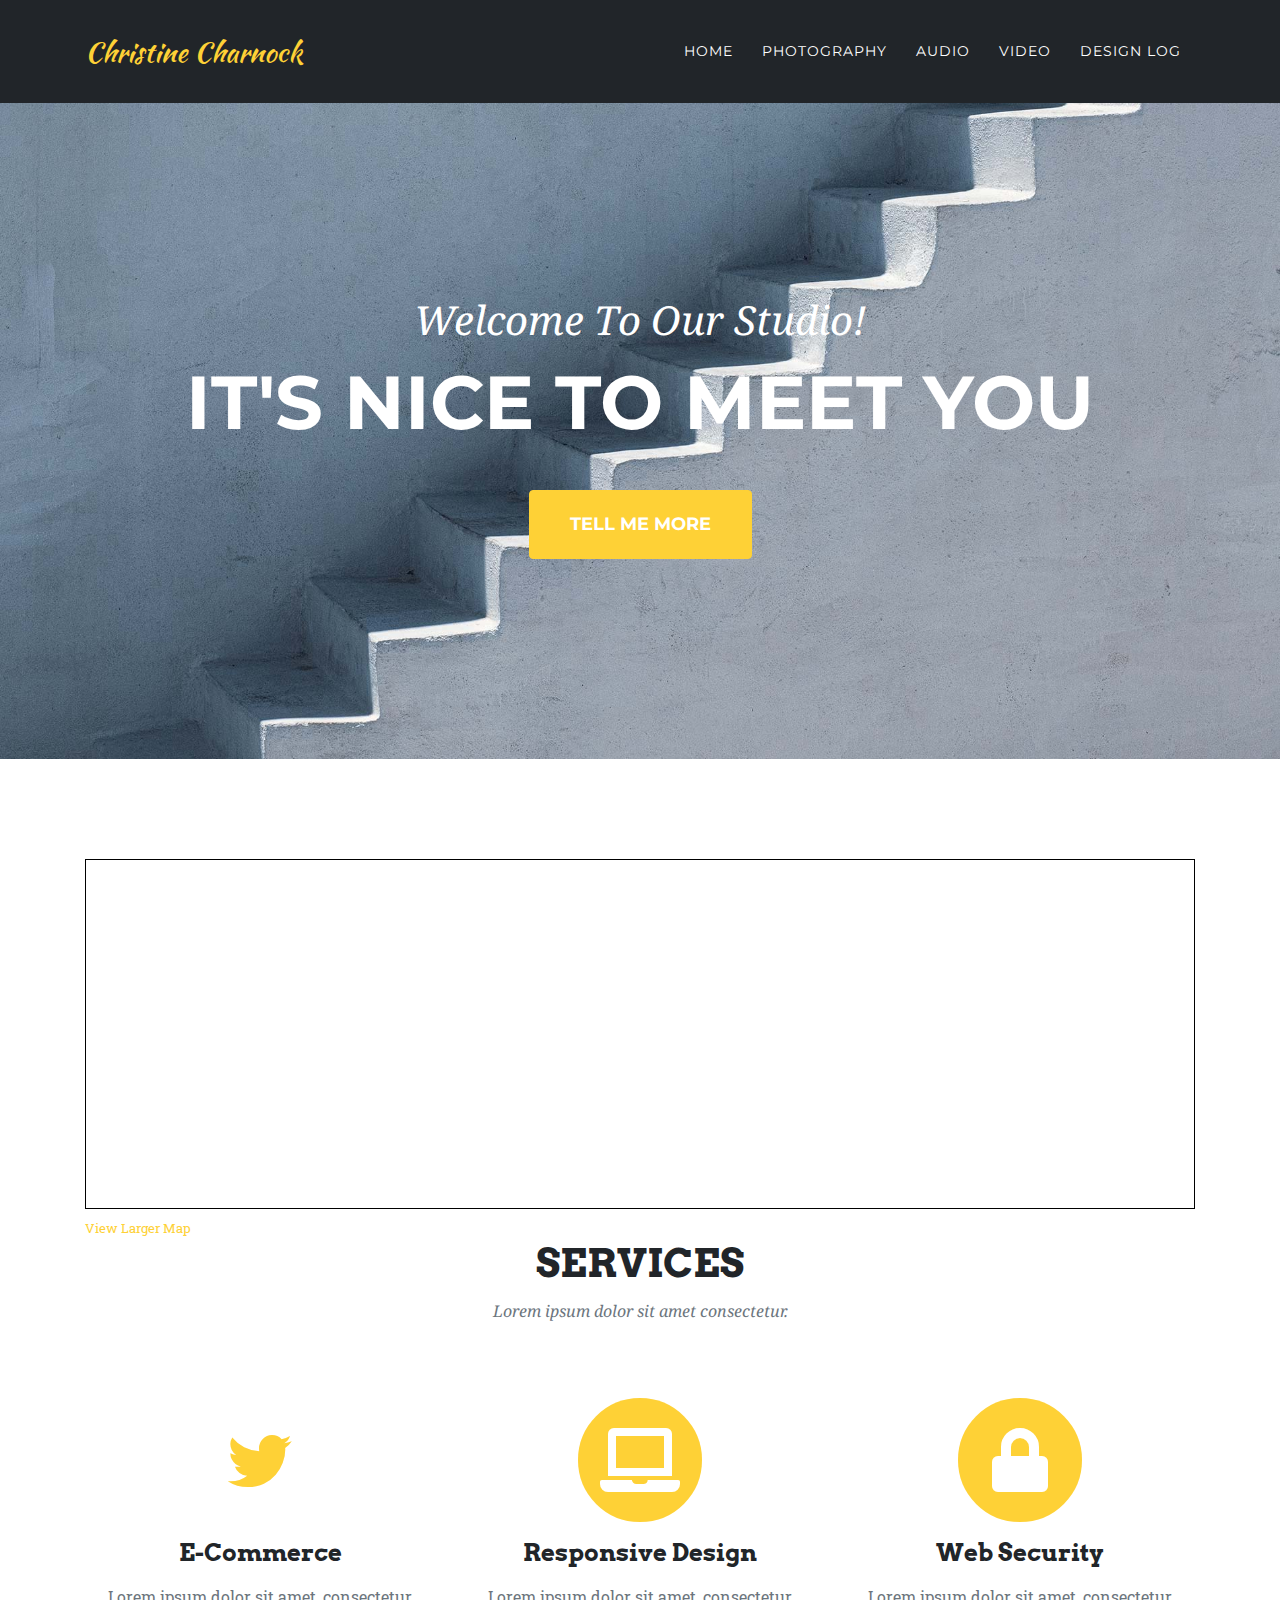
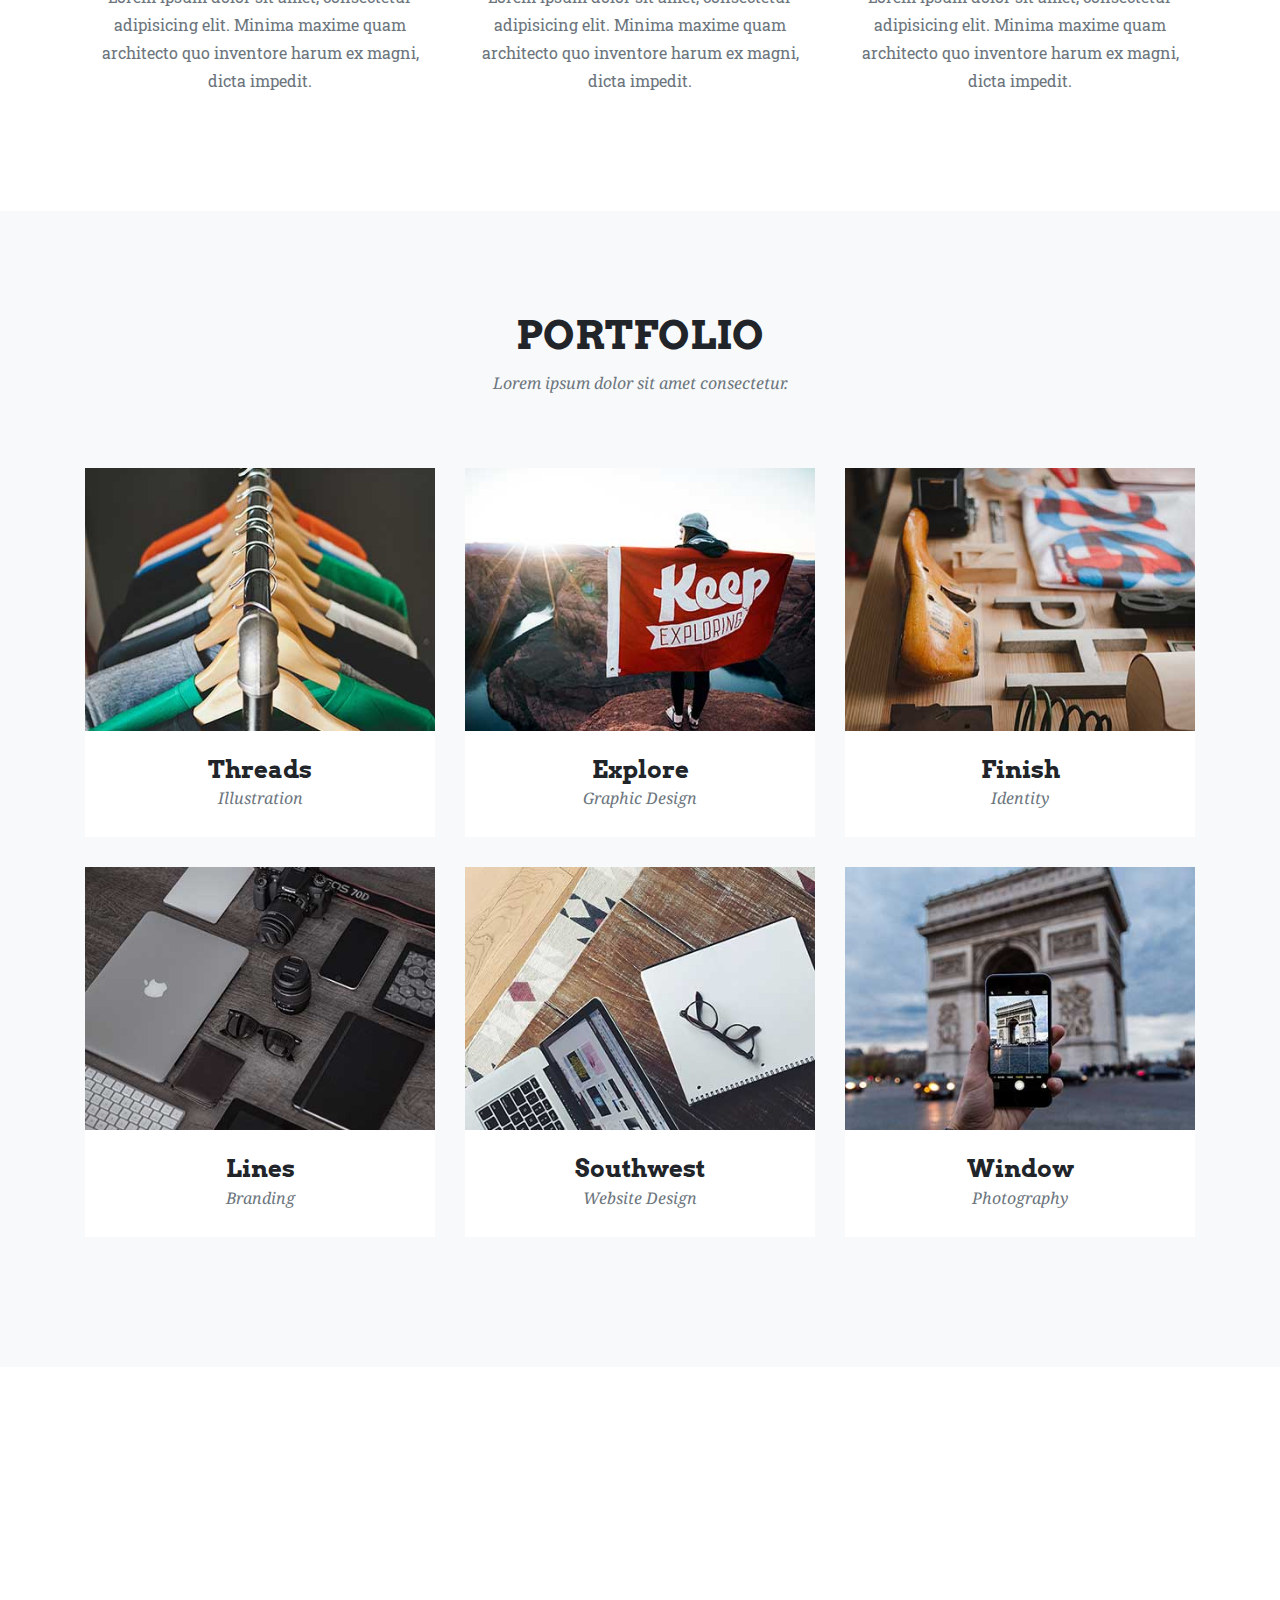
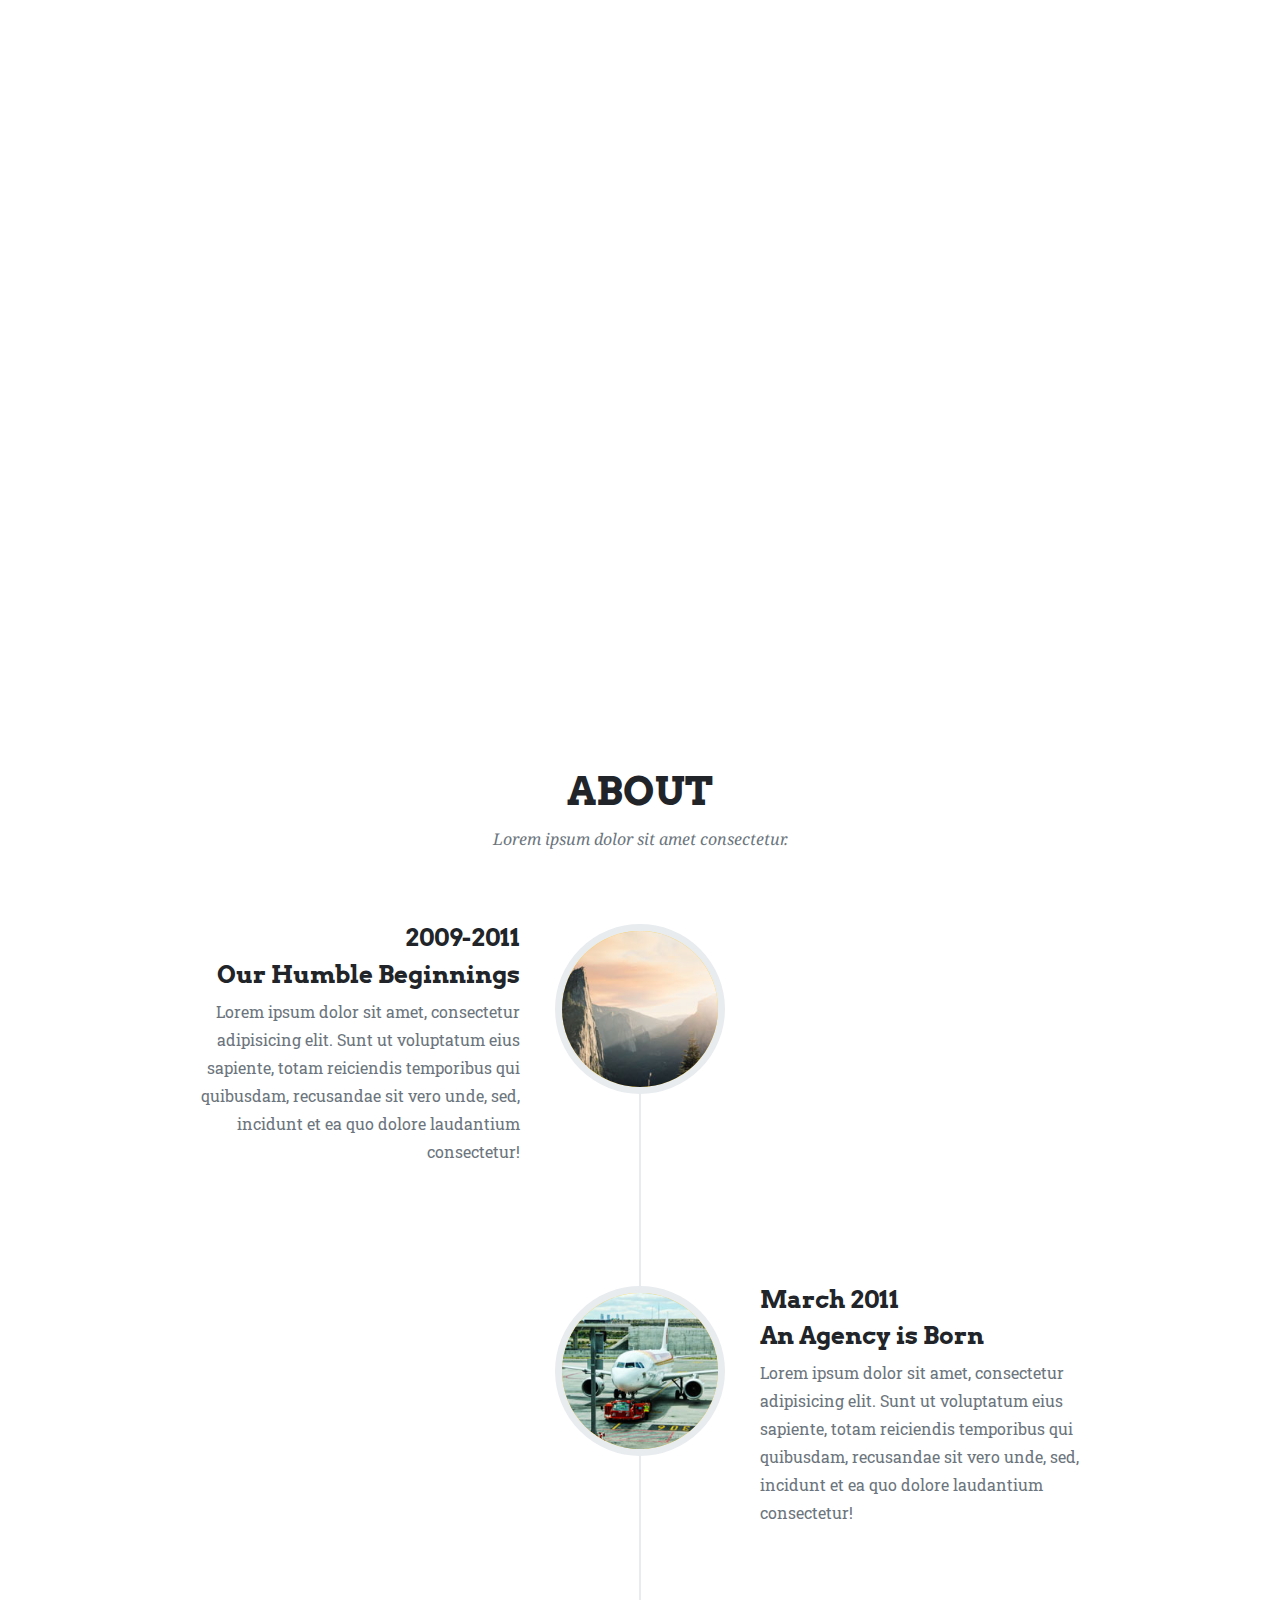
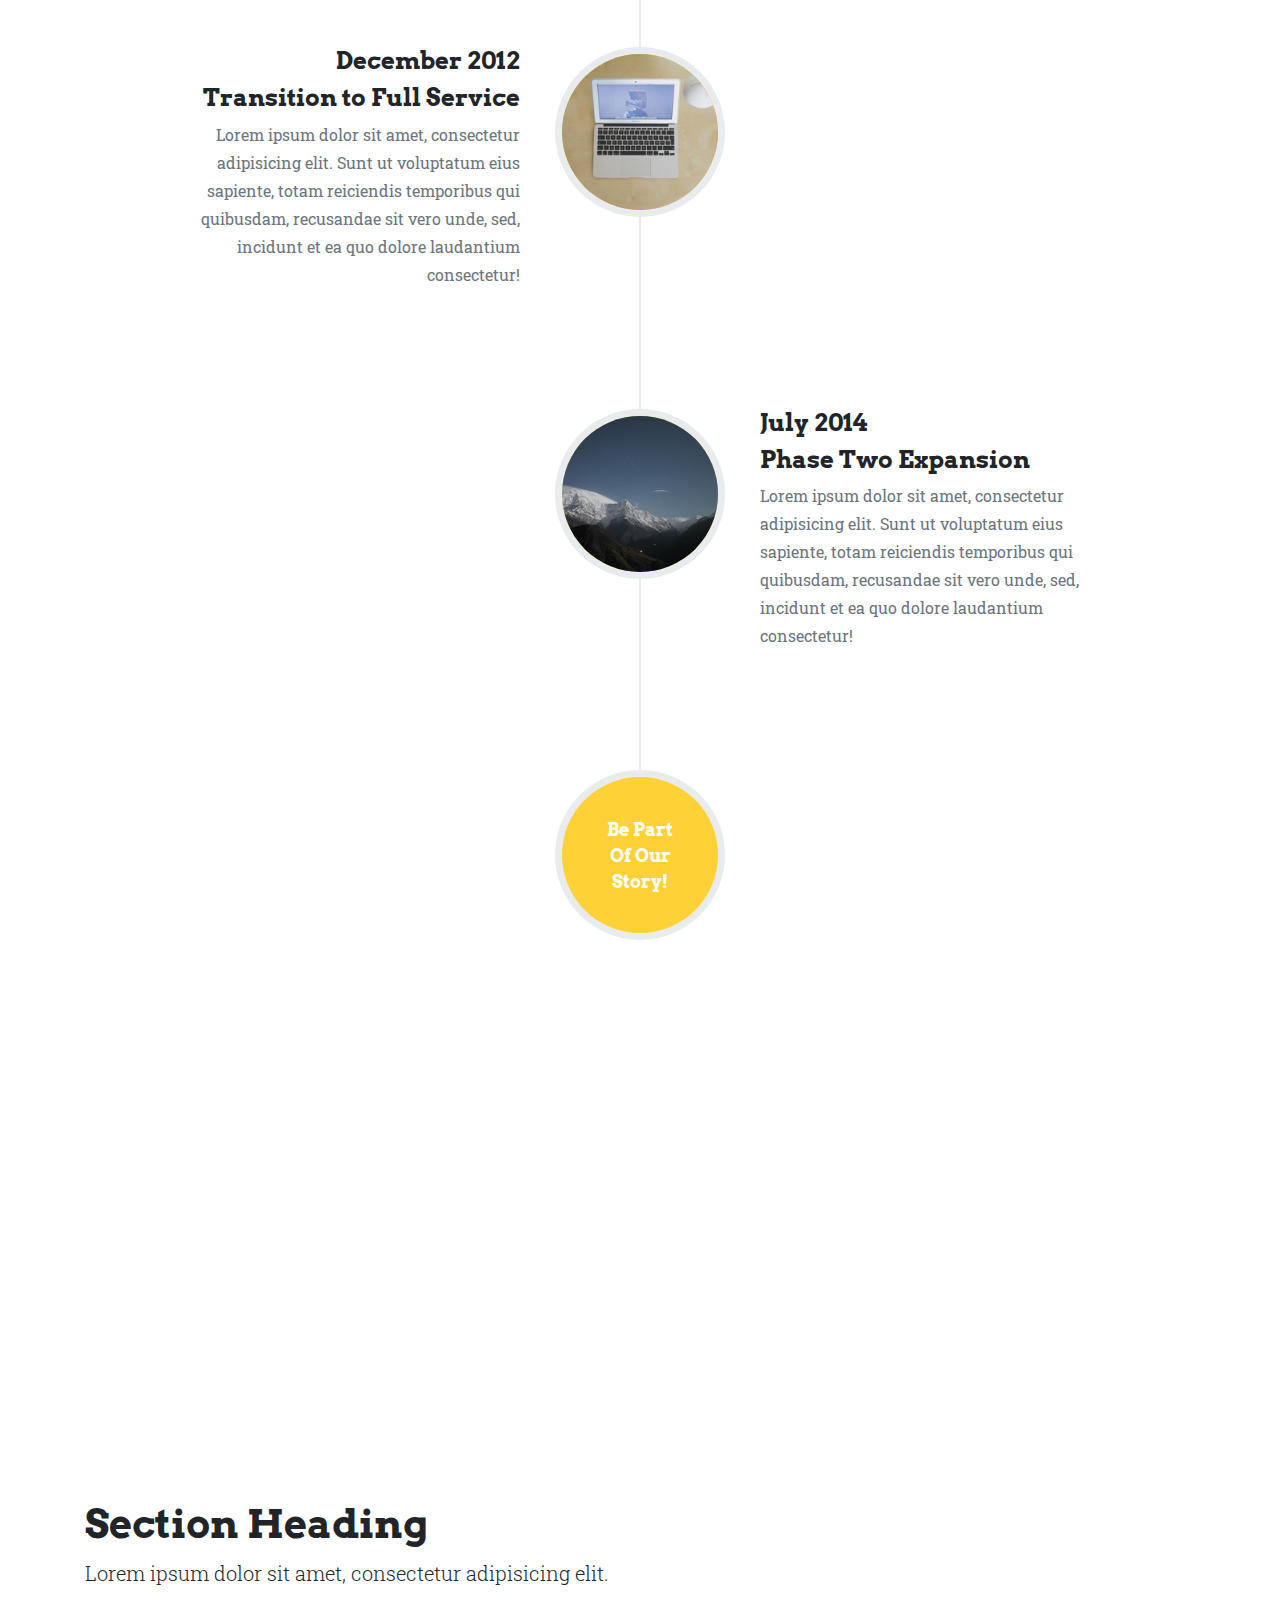
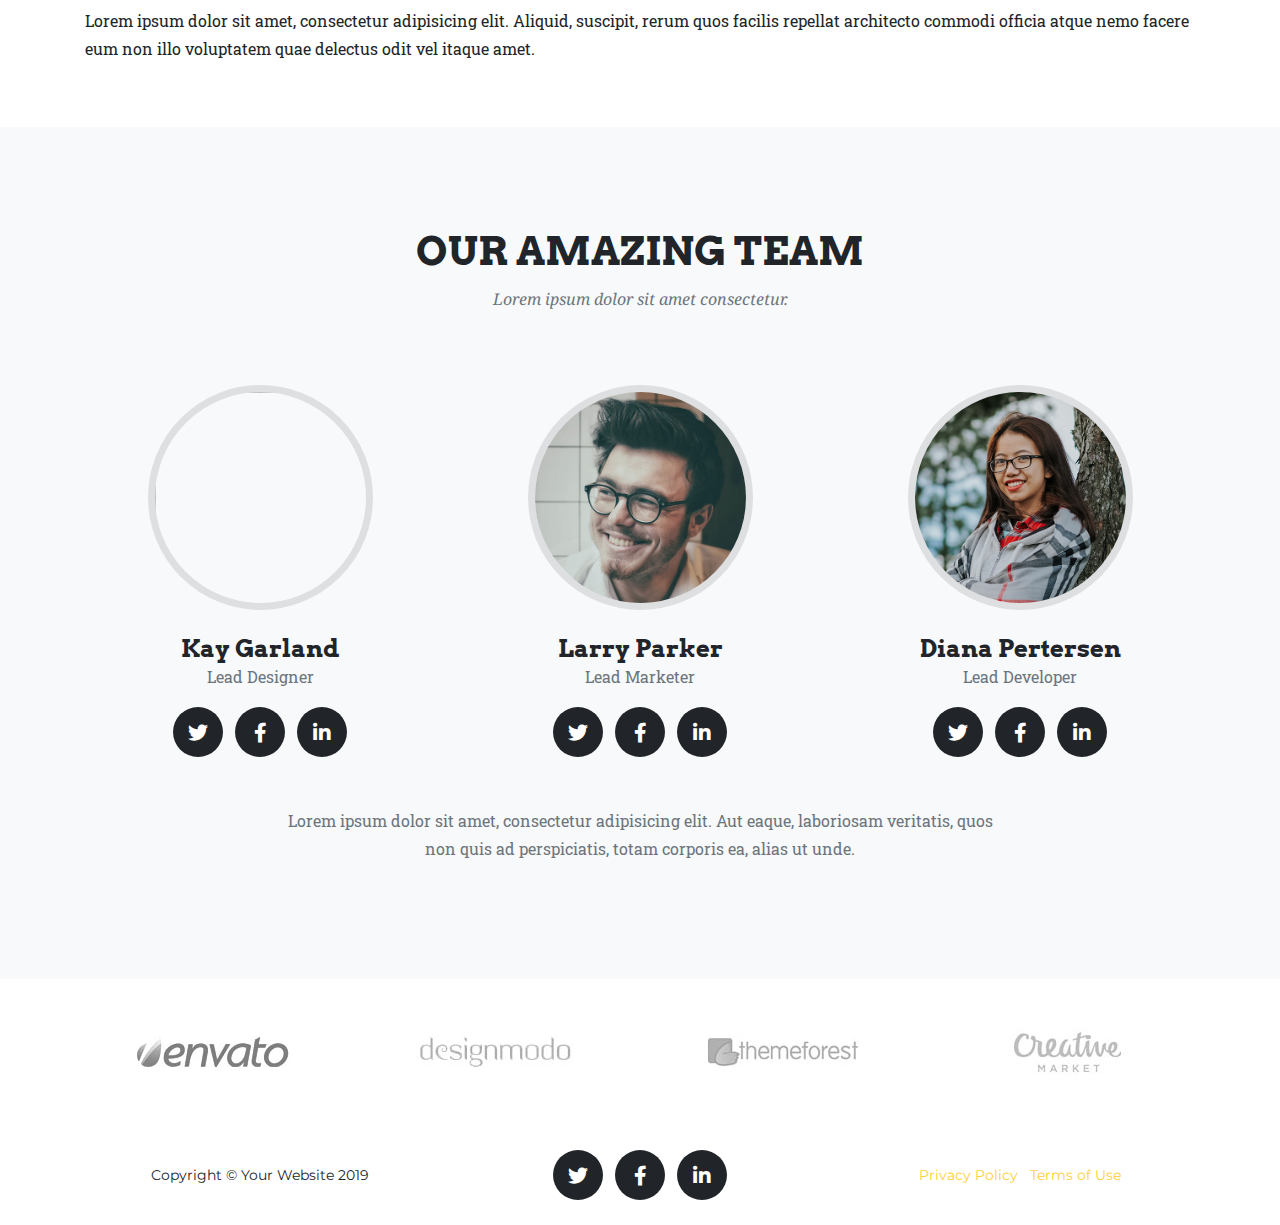
==== commit feecb7c8: "Added placeholder maps, audio and video" ====
--- a/index.html
+++ b/index.html
@@ -78,6 +78,8 @@
   <!-- Services -->
   <section class="page-section" id="services">
     <div class="container">
+<iframe width="100%" height="350" frameborder="0" scrolling="no" marginheight="0" marginwidth="0" src="https://www.openstreetmap.org/export/embed.html?bbox=-2.2504699230194096%2C53.47847869947898%2C-2.2443008422851567%2C53.480710196621395&amp;layer=mapnik&amp;marker=53.47959446272076%2C-2.2473853826522827" style="border: 1px solid black"></iframe><br/><small><a href="https://www.openstreetmap.org/?mlat=53.47959&amp;mlon=-2.24739#map=18/53.47959/-2.24739">View Larger Map</a></small>
+
       <div class="row">
         <div class="col-lg-12 text-center">
           <h2 class="section-heading text-uppercase">Services</h2>
@@ -86,9 +88,8 @@
       </div>
       <div class="row text-center">
         <div class="col-md-4">
-          <span class="fa-stack fa-4x">
-            <i class="fas fa-circle fa-stack-2x text-primary"></i>
-            <i class="fas fa-shopping-cart fa-stack-1x fa-inverse"></i>
+          <span class="fa-stack fa-4x" style="color: #fed136;">
+            <i class="fab fa-twitter"></i>
           </span>
           <h4 class="service-heading">E-Commerce</h4>
           <p class="text-muted">Lorem ipsum dolor sit amet, consectetur adipisicing elit. Minima maxime quam architecto quo inventore harum ex magni, dicta impedit.</p>
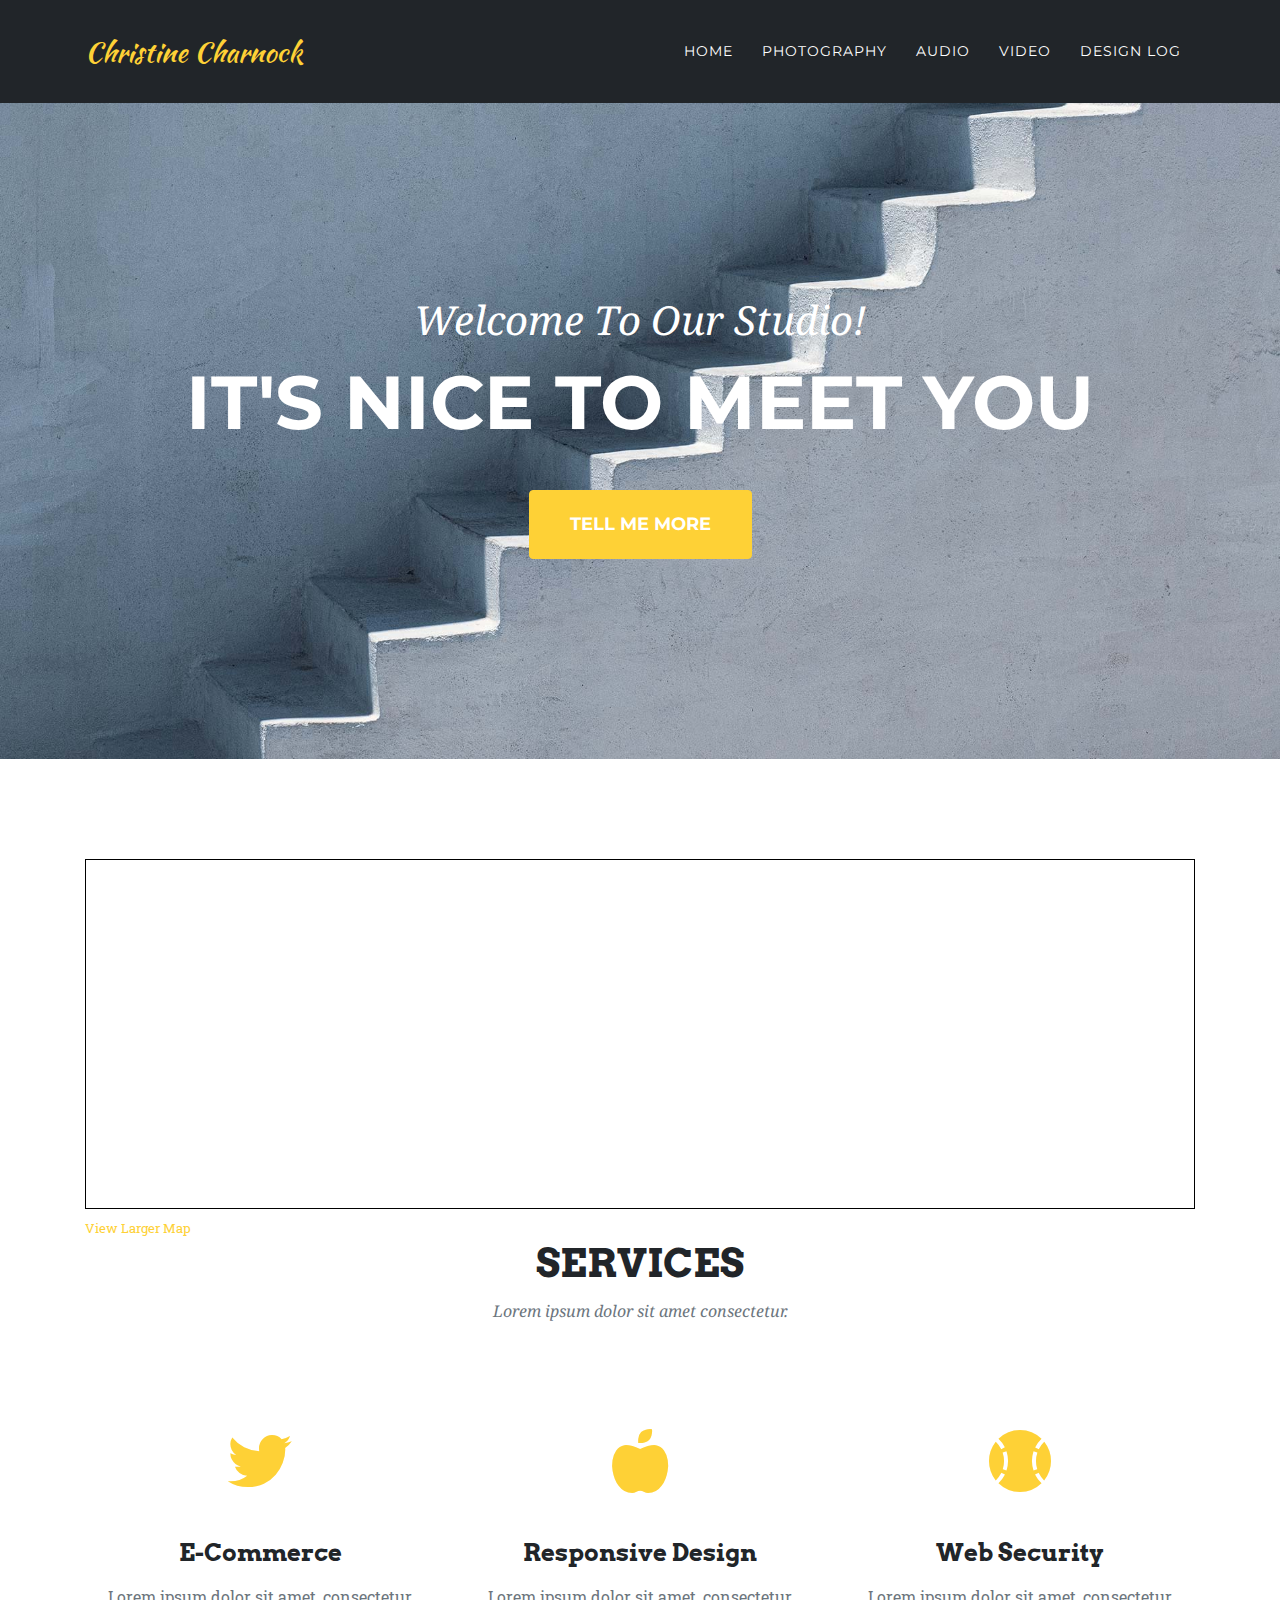
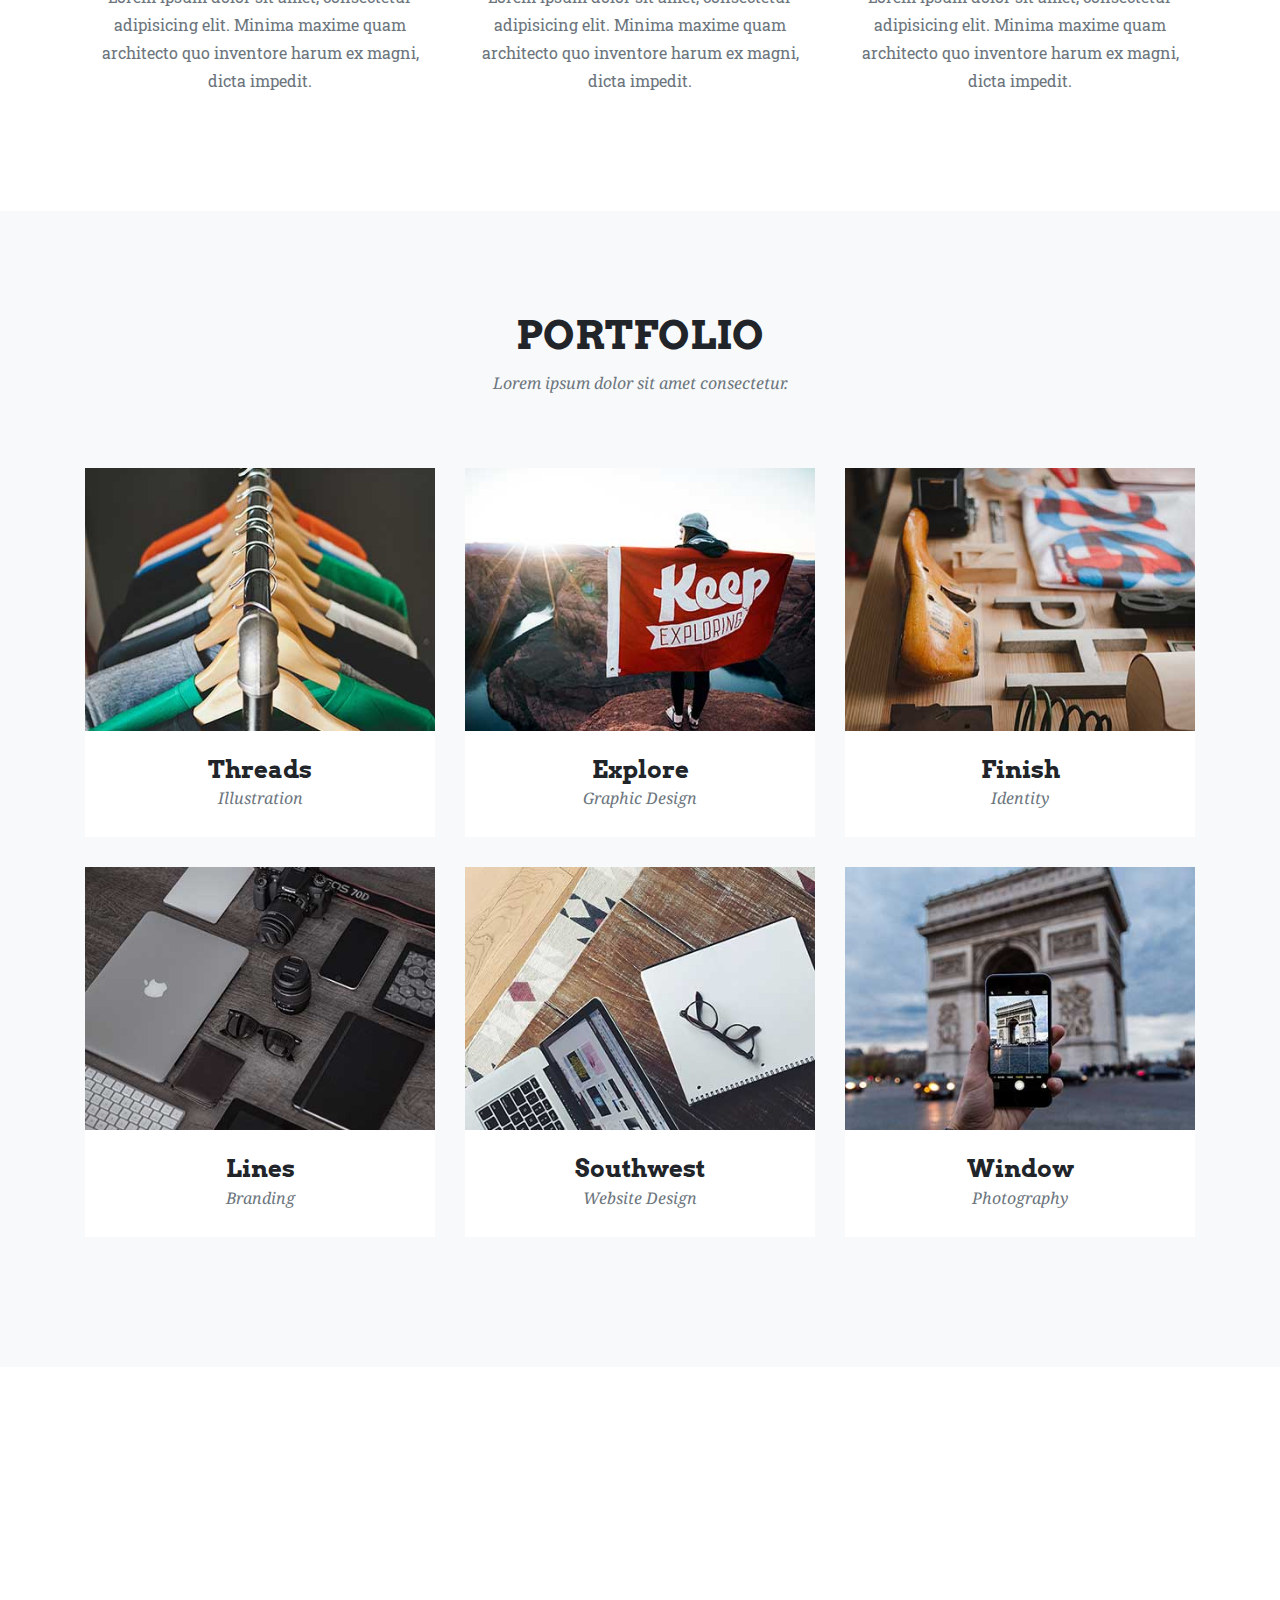
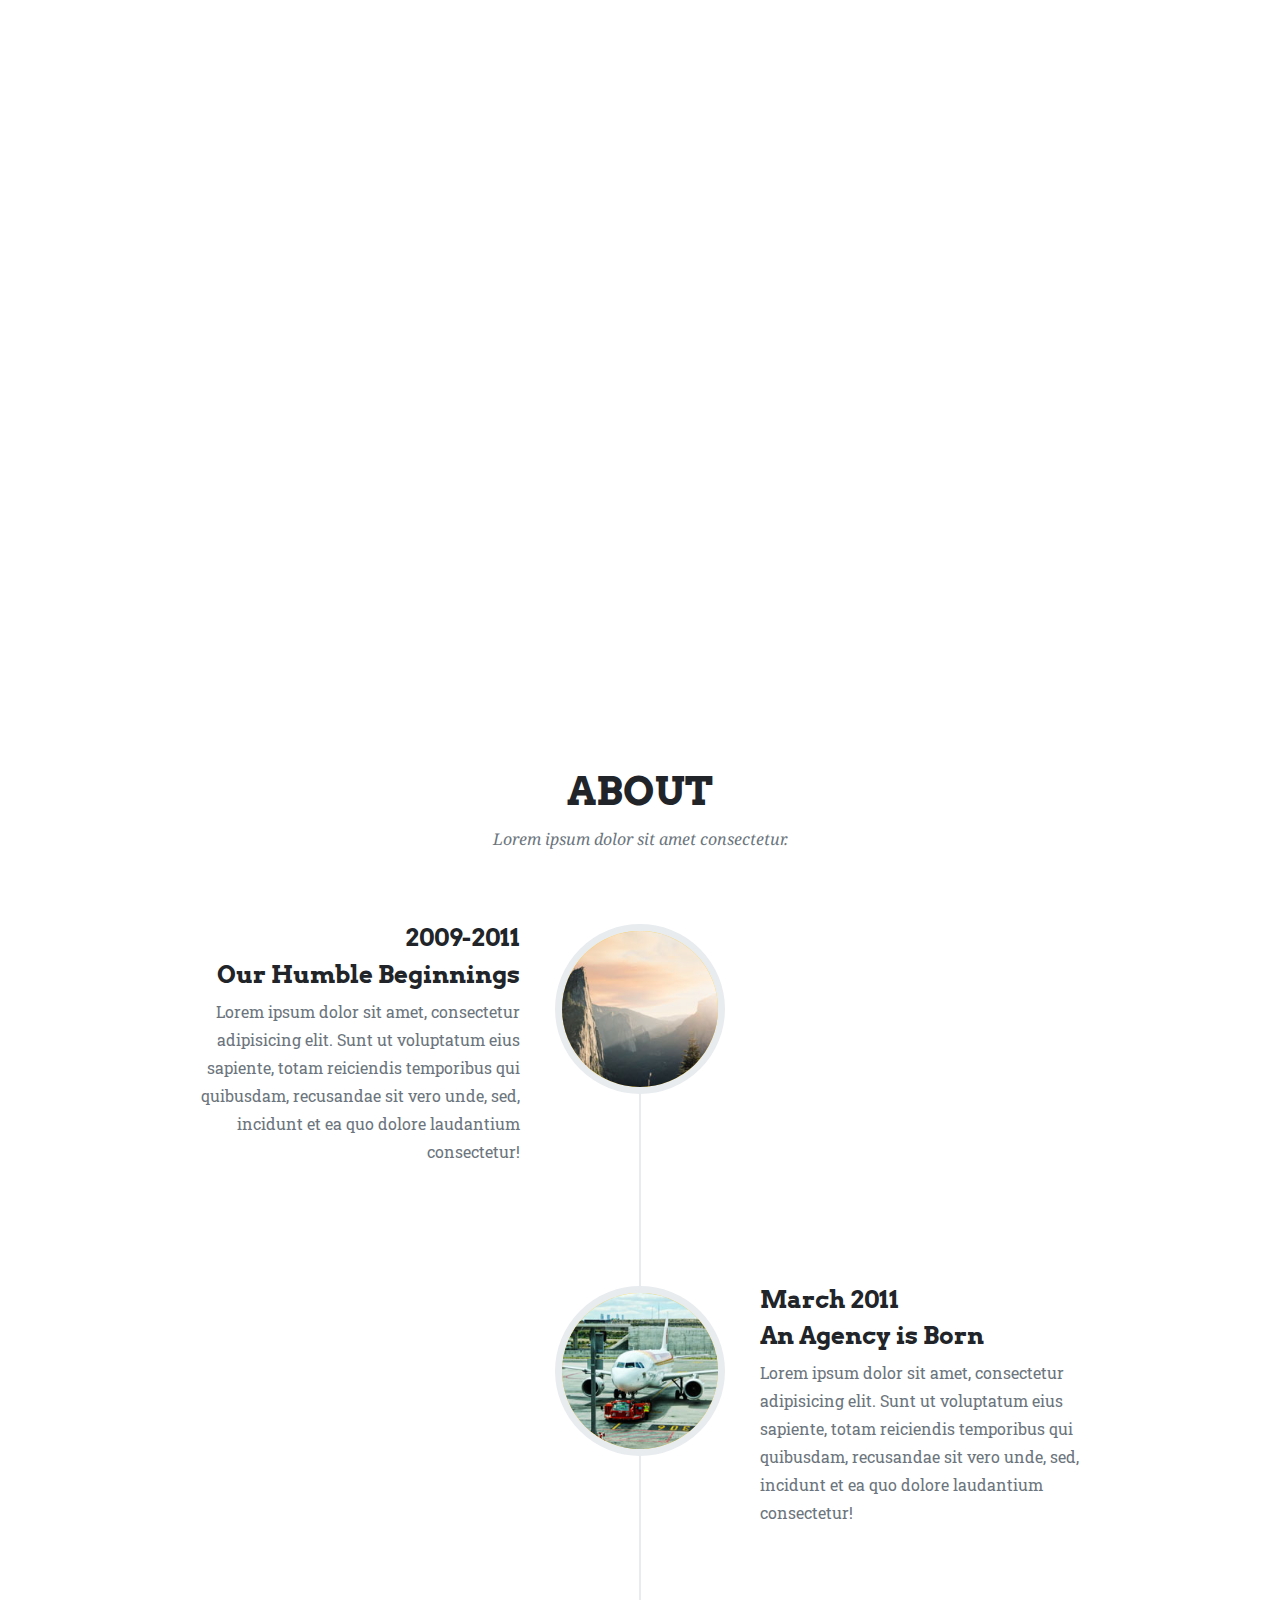
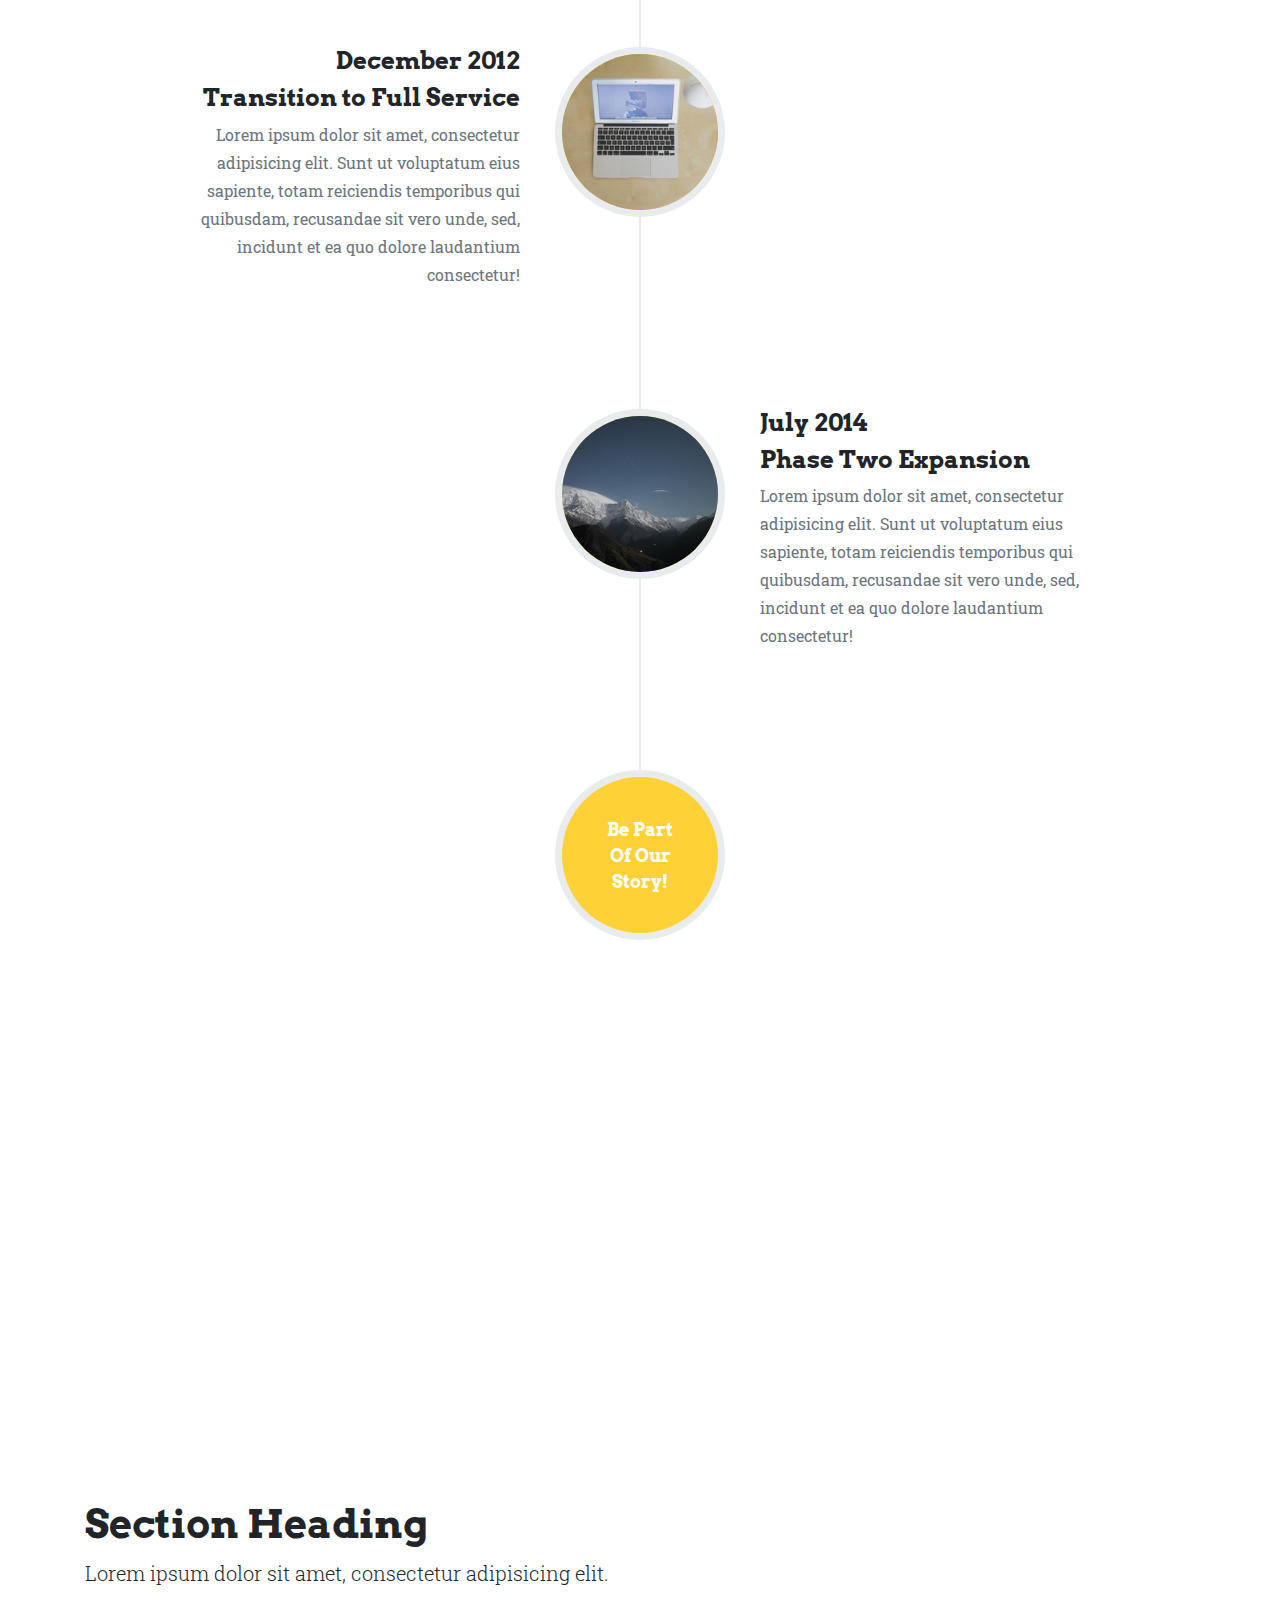
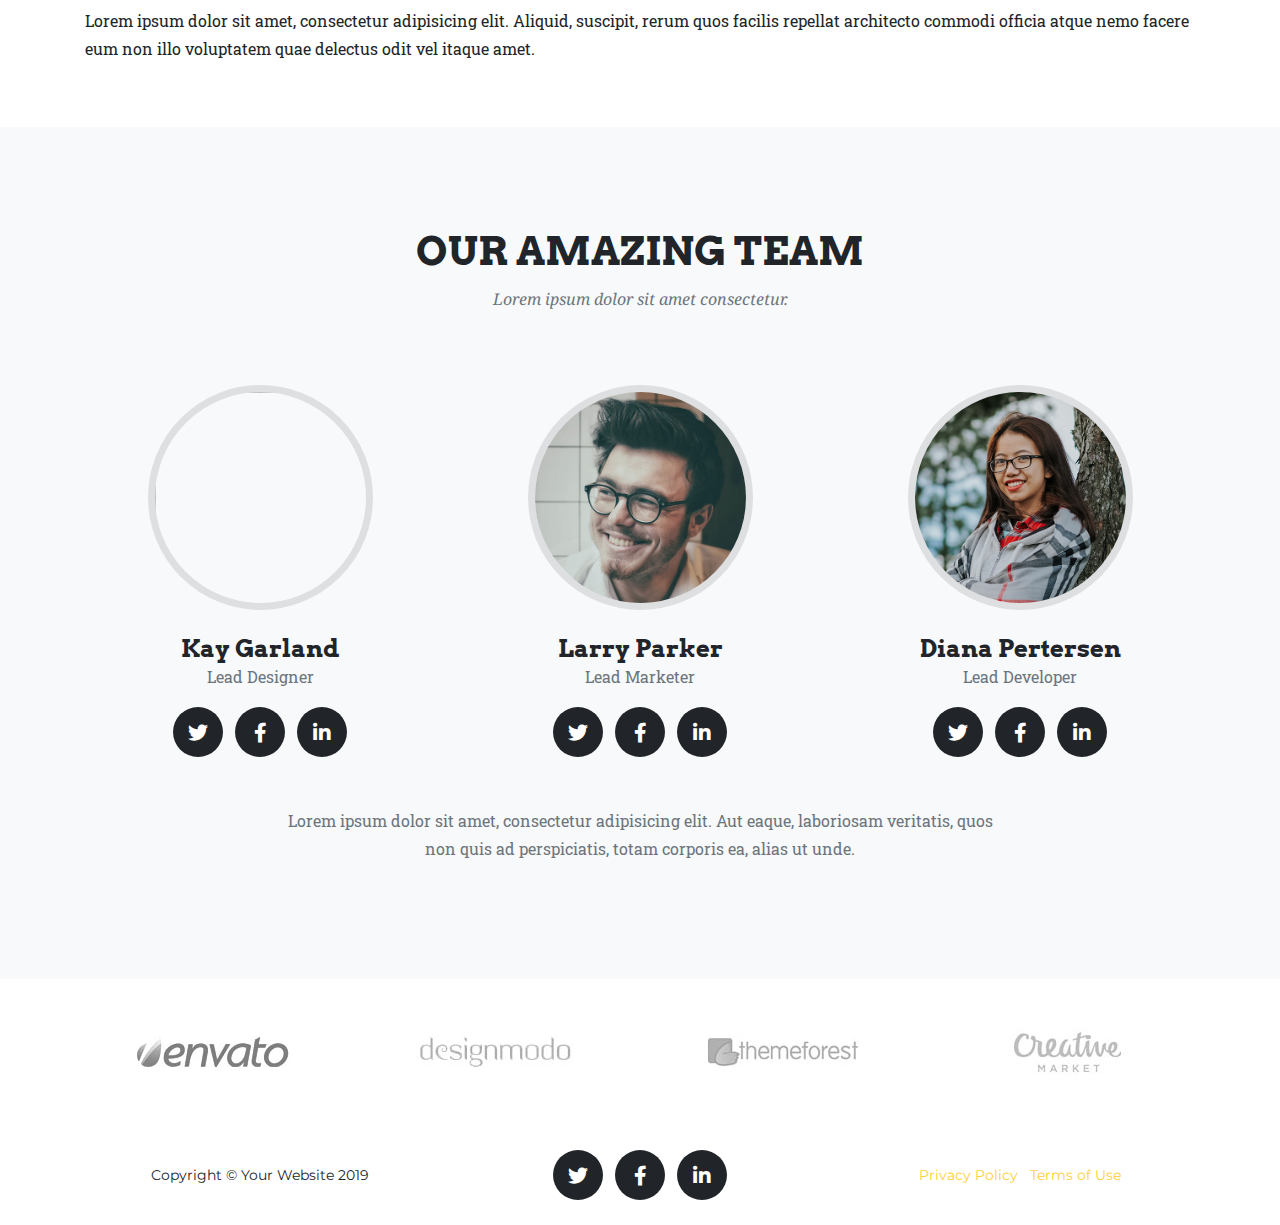
==== commit 4c83ebbf: "Updated alt text" ====
--- a/index.html
+++ b/index.html
@@ -96,16 +96,14 @@
         </div>
         <div class="col-md-4">
           <span class="fa-stack fa-4x">
-            <i class="fas fa-circle fa-stack-2x text-primary"></i>
-            <i class="fas fa-laptop fa-stack-1x fa-inverse"></i>
+          <i class="fas fa-apple-alt" style="color: #fed136"></i>
           </span>
           <h4 class="service-heading">Responsive Design</h4>
           <p class="text-muted">Lorem ipsum dolor sit amet, consectetur adipisicing elit. Minima maxime quam architecto quo inventore harum ex magni, dicta impedit.</p>
         </div>
         <div class="col-md-4">
           <span class="fa-stack fa-4x">
-            <i class="fas fa-circle fa-stack-2x text-primary"></i>
-            <i class="fas fa-lock fa-stack-1x fa-inverse"></i>
+            <i class="fas fa-baseball-ball" style="color: #fed136"></i>
           </span>
           <h4 class="service-heading">Web Security</h4>
           <p class="text-muted">Lorem ipsum dolor sit amet, consectetur adipisicing elit. Minima maxime quam architecto quo inventore harum ex magni, dicta impedit.</p>
@@ -131,7 +129,7 @@
                 <i class="fas fa-plus fa-3x"></i>
               </div>
             </div>
-            <img class="img-fluid" src="img/portfolio/01-thumbnail.jpg" alt="">
+            <img class="img-fluid" src="img/portfolio/01-thumbnail.jpg" alt="Landscape with trees in the foreground">
           </a>
           <div class="portfolio-caption">
             <h4>Threads</h4>
